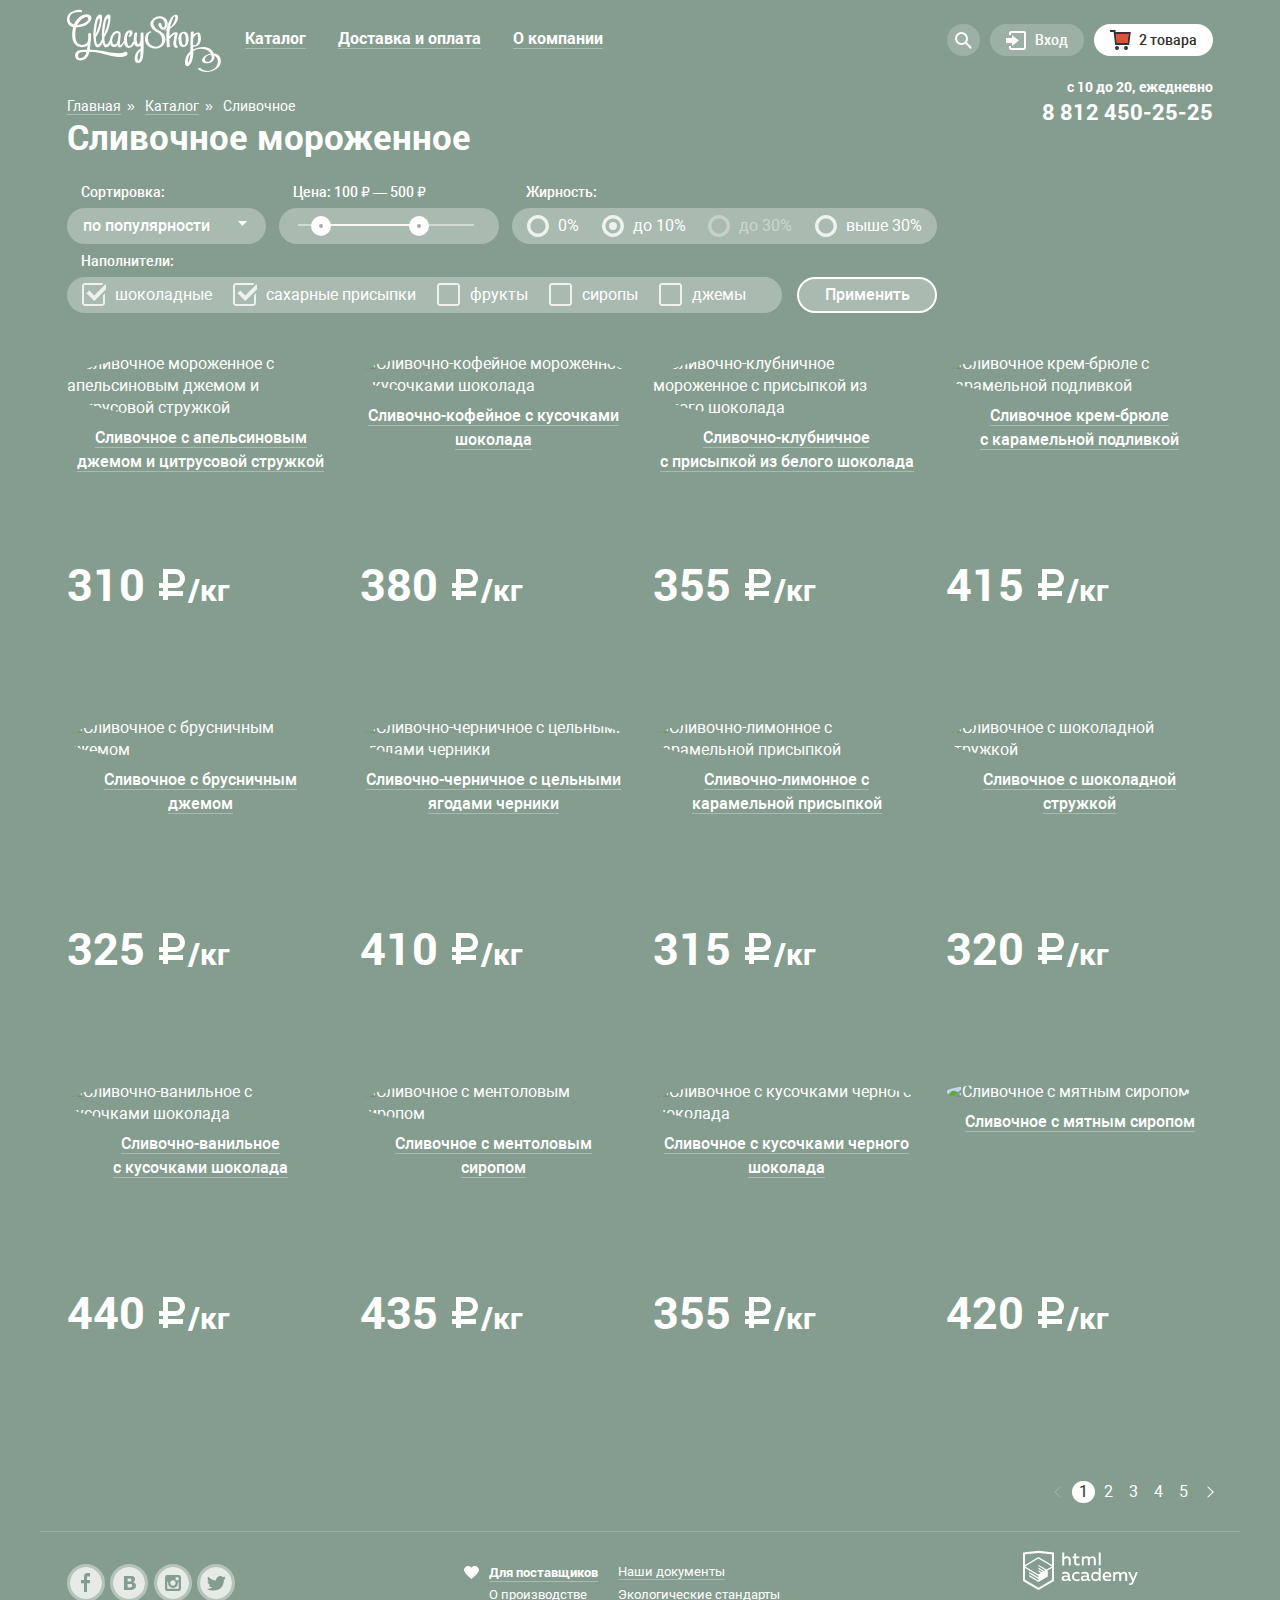
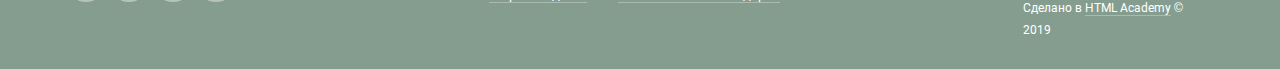
==== catalog.html @ ee15576e "add forms and styles" ====
<!DOCTYPE html>
<html lang="ru">
  <head>
    <meta charset="utf-8">
    <meta name="viewport" content="width=device-width, initial-scale=1">
    <link rel="stylesheet" href="css/normalize.css">
    <link rel="stylesheet" href="css/style.css">
    <title>HTML Academy: Глейси</title>
  </head>
  <body>
    <div class="page-wrapper">
      <header class="header">
        <div class="header-wrapper">
          <a href="index.html" class="logo">
            <img src="img/logo.svg" width="154" height="64" alt="Логотип">
          </a>
          <nav class="nav">
            <ul class="nav__list">
              <li class="nav__item catalog-nav">
                <a href="#" class="nav__link">Каталог</a>
                <ul class="catalog-nav__list catalog-nav__list--display">
                  <li class="catalog-nav__item"><a href="#" class="catalog-nav__link"><b>Новинки</b></a></li>
                  <li class="catalog-nav__item"><a href="./catalog.html" class="catalog-nav__link">Сливочное</a></li>
                  <li class="catalog-nav__item"><a href="#" class="catalog-nav__link">Щербеты</a></li>
                  <li class="catalog-nav__item"><a href="#" class="catalog-nav__link">Фруктовый лед</a></li>
                  <li class="catalog-nav__item"><a href="#" class="catalog-nav__link">Мелорин</a></li>
                </ul>
              </li>
              <li class="nav__item">
                <a href="#" class="nav__link">Доставка и оплата</a>
              </li>
              <li class="nav__item">
                <a href="#" class="nav__link">О компании</a>
              </li>
            </ul>
          </nav>
          <div class="user-nav">
            <ul class="user-nav__list">
              <li class="user-nav__item user-nav__item--search">
                <section class="popup popup--search">
                  <h2 class="visually-hidden">Найти на сайте</h2>
                  <form class="search" action="https://echo.htmlacademy.ru" method="POST">
                    <label class="search__label visually-hidden" for="search-field">Введите запрос в строку поиска</label>
                    <input class="input input--search" type="text" id="search-field" placeholder="Крем-брюле" name="search-field" required>
                  </form>
                </section>
                <button class="nav-btns nav-btns--search">
                  <svg width="17" height="17" viewBox="0 0 17 17"><path fill="#fff" d="M16.958 15.527L11.75 10.32A6.455 6.455 0 0 0 13 6.5 6.5 6.5 0 1 0 6.5 13a6.465 6.465 0 0 0 3.839-1.263l5.205 5.204 1.414-1.414zM6.5 11C4.019 11 2 8.981 2 6.5S4.019 2 6.5 2 11 4.019 11 6.5 8.981 11 6.5 11z"></path></svg>
                </button>
              </li>
              <li class="user-nav__item user-nav__item--login">
                <section class="popup popup--login">
                  <h2 class="visually-hidden">Форма входа</h2>
                  <form class="login" action="https://echo.htmlacademy.ru" method="POST">
                    <label class="login__label visually-hidden" for="login-email"></label>
                    <input class="input input--login" type="email" id="login-email" placeholder="email@example.com" name="email">
                    <label class="login__label visually-hidden" for="login-pass"></label>
                    <input class="input input--login" type="password" id="login-pass" placeholder="*******" name="password">
                    <div class="login-btn__wrapper">
                      <button class="button button-small" type="submit">Войти</button>
                      <ul class="login-btn__list">
                        <li class="login-btn__item"><a href="#" class="login-btn__link">Забыли пароль?</a></li>
                        <li class="login-btn__item"><a href="#" class="login-btn__link">Новая регистрация</a></li>
                      </ul>
                    </div>
                  </form>
                </section>
                <button class="nav-btns">
                  <svg width="21" height="19" viewBox="0 0 21 19"><g fill="#fff"><path d="M6 14.875L12.917 9.5 6 4.125v2.917H-.042v4.917H6z"></path><path d="M18 0H5C3.9 0 3 .9 3 2v2h2V2h13v15H5v-2H3v2c0 1.1.9 2 2 2h13c1.1 0 2-.9 2-2V2c0-1.1-.9-2-2-2z"></path></g></svg>
                  <span class="nav-btns__text">Вход</span>
                </button>
              </li>
              <li class="user-nav__item user-nav__item--cart">
                <section class="popup popup--cart">
                  <h2 class="visually-hidden">Добавлено в корзину</h2>
                  <div class="cart__item">
                    <!-- first item in cart -->
                    <a href="#" class="cart__link-remove">
                      <svg width="11" height="11" viewBox="0 0 11 11"><path fill="#231F20" d="M10.979.728l-.708-.707L5.5 4.792.729.021.021.728 4.793 5.5.021 10.271l.707.708L5.5 6.207l4.771 4.772.708-.708L6.207 5.5z"/></svg>
                    </a>
                    <img class="cart__img" src="img/creamy-orange-little.jpg" width="33" height="33" alt="Пломбир с апельсиновым джемом">
                    <p class="cart__name">Пломбир с апельсиновым джемом</p>
                    <p class="cart__weight">1,5 кг х <span class="cart__weight--accent">200 руб.</span></p>
                    <p class="cart__cost">300 руб.</p>
                    <!-- second item in cart -->
                    <a href="#" class="cart__link-remove">
                      <svg width="11" height="11" viewBox="0 0 11 11"><path fill="#231F20" d="M10.979.728l-.708-.707L5.5 4.792.729.021.021.728 4.793 5.5.021 10.271l.707.708L5.5 6.207l4.771 4.772.708-.708L6.207 5.5z"/></svg>
                    </a>
                    <img class="cart__img" src="img/creamy-straw-little.jpg" width="33" height="33" alt="Клубничный пломбир с присыпкой из белого шоколада">
                    <p class="cart__name">Клубничный пломбир с&nbsp;присыпкой из&nbsp;белого шоколада</p>
                    <p class="cart__weight">1,5 кг х <span class="cart__weight--accent">300 руб.</span></p>
                    <p class="cart__cost">450 руб.</p>
                  </div>
                  <div class="cart__total">
                    <p class="cart__amount">Итого 750 руб.</p>
                    <a href="#" class="button button-small">Оформить заказ</a>
                  </div>
                  <!-- <table class="cart__table">
                    <tbody>
                      <tr class="cart__item">
                        <td class="cart__cell">

                        </td>
                        <td class="cart__cell">
                          <img src="img/creamy-orange-little.jpg" width="33" height="33" alt="Пломбир с апельсиновым джемом">
                        </td>
                        <td class="cart__cell"></td>
                        <td class="cart__cell">1,5 кг х <span>200 руб.</span></td>
                        <td class="cart__cell">300 руб.</td>
                      </tr>
                      <tr class="cart__item">
                        <td class="cart__cell">
                          <a href="#" class="cart__link">
                            <svg width="11" height="11" fill="323232"></svg><path d="M11 .71L10.29 0 5.5 4.79.71 0 0 .71 4.79 5.5 0 10.29l.71.71L5.5 6.21 10.29 11l.71-.71L6.21 5.5 11 .71z" fill="#323232"/></svg>
                          </a>
                        </td>
                        <td class="cart__cell">
                          <img src="img/creamy-straw-little.jpg" width="33" height="33" alt="Клубничный пломбир с присыпкой из белого шоколада">
                        </td>
                        <td class="cart__cell">Клубничный пломбир с присыпкой из белого шоколада</td>
                        <td class="cart__cell">1,5 кг х <span>300 руб.</span></td>
                        <td class="cart__cell">450 руб.</td>
                      </tr>
                    </tbody>
                  </table> -->
                </section>
                <button class="nav-btns nav-btns--cart">
                  <svg width="21" height="20" viewBox="0 0 21 20"><path fill="#E84D37" d="M5.888 4.031L6.922 13h10.45l1.176-8.969z"/><circle fill="#343434" cx="6.984" cy="18" r="2"/><circle fill="#343434" cx="15.984" cy="18" r="2"/><path fill="#343434" d="M5.657 2.031L5.422 0H0v2h3.64l1.5 13h13.988l1.699-12.969H5.657zM17.372 13H6.922L5.888 4.031h12.66L17.372 13z"/></svg>
                  <span class="nav-btns__text">2 товара</span>
                </button>
              </li>
            </ul>
          </div><!-- end .header-btns -->
        </div><!-- end .header-wrapper -->
        <div class="breadcrumbs-contacts">
          <ul class="breadcrumbs">
            <li class="breadcrumbs__item"><a href="./index.html" class="breadcrumbs__link">Главная</a></li>
            <li class="breadcrumbs__item"><a href="#" class="breadcrumbs__link">Каталог</a></li>
            <li class="breadcrumbs__item">Сливочное</li>
          </ul>
          <div class="header-contacts">
            <p class="header-contacts__text">с 10 до 20, ежедневно</p>
            <a class="header-contacts__tel" href="tel:+78124502525">8 812 450-25-25</a>
          </div><!-- end .header-contacts -->
        </div>
      </header>
      <main class="main">
        <h1 class="catalog-title">Cливочное мороженное</h1>
        <form class="filter" action="https://echo.htmlacademy.ru" method="POST">
          <fieldset class="filter__fieldset">
            <legend class="filter__title">Сортировка:</legend>
            <div class="sort-select-wrapper">
              <select class="sort-select" name="sort-select">
                <option class="sort-select__item" value="popularity">по популярности</option>
                <option class="sort-select__item" value="chip-first">сначала недорогие</option>
                <option class="sort-select__item" value="expensive-first">сначала дорогие</option>
                <option class="sort-select__item" value="fat-content">по жирности</option>
              </select>
            </div><!--end .sort-select-wrapper-->
          </fieldset><!--end .sort-->
          <fieldset class="filter__fieldset">
            <legend class="filter__title">Цена: 100 &#8381; &mdash; 500 &#8381;</legend>
            <div class="range">
              <div class="range__scale">
                <div class="range__bar"></div>
              </div>
              <button class="range__toggle range__toggle--min" aria-label="Минимальная стоимость"></button>
              <button class="range__toggle range__toggle--max" aria-label="Максимальная стоимость"></button>
            </div><!--end .range-->
          </fieldset><!--end .filter__fieldset-->
          <fieldset class="filter__fieldset">
            <legend class="filter__title">Жирность:</legend>
            <div class="filter-wrapper">
              <label class="fat-content__label" for="fat-content-0">
                <input class="fat-content__input visually-hidden" type="radio" id="fat-content-0" value="0%" name="fat-content">
                <span class="fat-content__icon"></span>
                0%
              </label>
              <label class="fat-content__label" for="fat-content-10">
                <input class="fat-content__input visually-hidden" type="radio" id="fat-content-10" value="less-10%" name="fat-content" checked>
                <span class="fat-content__icon"></span>
                до 10%
              </label>
              <label class="fat-content__label fat-content__label--disabled" for="fat-content-30">
                <input class="fat-content__input visually-hidden" type="radio" id="fat-content-30" value="less-30%" name="fat-content" disabled>
                <span class="fat-content__icon"></span>
                до 30%
              </label>
              <label class="fat-content__label" for="fat-content-up-30">
                <input class="fat-content__input visually-hidden" type="radio" id="fat-content-up-30" value="more-30%" name="fat-content">
                <span class="fat-content__icon"></span>
                выше 30%
              </label>
            </div>
          </fieldset><!--end .fat-content-->
          <fieldset class="filter__fieldset">
            <legend class="filter__title">Наполнители:</legend>
            <div class="filter-wrapper">
              <label class="filler__label" for="filler-chocolate">
                <input class="filler__checkbox visually-hidden" type="checkbox" id="filler-chocolate" value="chocolate" name="filler-chocolate" checked>
                <span class="filler__icon"></span>
                шоколадные
              </label>
              <label class="filler__label" for="filler-sugar">
                <input class="filler__checkbox visually-hidden" type="checkbox" id="filler-sugar" value="sugar" name="filler-sugar" checked>
                <span class="filler__icon"></span>
                сахарные присыпки
              </label>
              <label class="filler__label" for="filler-fruit">
                <input class="filler__checkbox visually-hidden" type="checkbox" id="filler-fruit" value="fruit" name="filler-fruit">
                <span class="filler__icon"></span>
                фрукты
              </label>
              <label class="filler__label" for="filler-syrup">
                <input class="filler__checkbox visually-hidden" type="checkbox" id="filler-syrup" value="syrup" name="filler-syrup">
                <span class="filler__icon"></span>
                сиропы
              </label>
              <label class="filler__label" for="filler-jam">
                <input class="filler__checkbox visually-hidden" type="checkbox" id="filler-jam" value="jam" name="filler-jam">
                <span class="filler__icon"></span>
                джемы
              </label>
            </div>
          </fieldset><!--end .filler-->
          <button class="filter-btn" type="submit">Применить</button>
        </form>
        <div class="content">
          <article class="goods">
            <img class="goods__img" src="./img/creamy-orange.jpg" width="267" height="267" alt="Сливочное мороженное с апельсиновым джемом и цитрусовой стружкой">
            <p class="goods__cost">310<span class="goods__weight">/кг</span>
            </p>
            <h3 class="goods__title"><a href="#" class="goods__link">Сливочное с апельсиновым джемом и цитрусовой стружкой</a></h3>
            <a href="#" class="button goods__btn">Быстрый просмотр</a>
          </article>
          <article class="goods">
            <img class="goods__img" src="./img/creamy-coffee.jpg" width="267" height="267" alt="Сливочно-кофейное мороженное с кусочками шоколада">
            <p class="goods__cost">380<span class="goods__weight">/кг</span>
            </p>
            <h3 class="goods__title"><a href="#" class="goods__link">Сливочно-кофейное с кусочками шоколада</a></h3>
            <a href="#" class="button goods__btn">Быстрый просмотр</a>
          </article>
          <article class="goods">
            <img class="goods__img" src="./img/creamy-straw.jpg" width="267" height="267" alt="Сливочно-клубничное мороженное с присыпкой из белого шоколада">
            <p class="goods__cost">355<span class="goods__weight">/кг</span>
            </p>
            <h3 class="goods__title"><a href="#" class="goods__link">Сливочно-клубничное с&nbsp;присыпкой из&nbsp;белого шоколада</a></h3>
            <a href="#" class="button goods__btn">Быстрый просмотр</a>
          </article>
          <article class="goods">
            <img class="goods__img" src="./img/creamy-creme-brulee.jpg" width="267" height="267" alt="Сливочное крем-брюле с карамельной подливкой">
            <p class="goods__cost">415<span class="goods__weight">/кг</span>
            </p>
            <h3 class="goods__title"><a href="#" class="goods__link">Сливочное крем-брюле с&nbsp;карамельной подливкой</a></h3>
            <a href="#" class="button goods__btn">Быстрый просмотр</a>
          </article>
          <article class="goods">
            <img class="goods__img" src="./img/creamy-lingon.jpg" width="267" height="267" alt="Сливочное с брусничным джемом">
            <p class="goods__cost">325<span class="goods__weight">/кг</span>
            </p>
            <h3 class="goods__title"><a href="#" class="goods__link">Сливочное с брусничным джемом</a></h3>
            <a href="#" class="button goods__btn">Быстрый просмотр</a>
          </article>
          <article class="goods">
            <img class="goods__img" src="./img/creamy-blue.jpg" width="267" height="267" alt="Сливочно-черничное с цельными ягодами черники">
            <p class="goods__cost">410<span class="goods__weight">/кг</span>
            </p>
            <h3 class="goods__title"><a href="#" class="goods__link">Сливочно-черничное с цельными ягодами черники</a></h3>
            <a href="#" class="button goods__btn">Быстрый просмотр</a>
          </article>
          <article class="goods">
            <img class="goods__img" src="./img/creamy-lemon.jpg" width="267" height="267" alt="Сливочно-лимонное с карамельной присыпкой">
            <p class="goods__cost">315<span class="goods__weight">/кг</span>
            </p>
            <h3 class="goods__title"><a href="#" class="goods__link">Сливочно-лимонное с карамельной присыпкой</a></h3>
            <a href="#" class="button goods__btn">Быстрый просмотр</a>
          </article>
          <article class="goods">
            <img class="goods__img" src="./img/creamy-chocolate.jpg" width="267" height="267" alt="Сливочное с шоколадной стружкой">
            <p class="goods__cost">320<span class="goods__weight">/кг</span>
            </p>
            <h3 class="goods__title"><a href="#" class="goods__link">Сливочное с шоколадной стружкой</a></h3>
            <a href="#" class="button goods__btn">Быстрый просмотр</a>
          </article>
          <article class="goods">
            <img class="goods__img" src="./img/creamy-vanilla.jpg" width="267" height="267" alt="Сливочно-ванильное с кусочками шоколада">
            <p class="goods__cost">440<span class="goods__weight">/кг</span>
            </p>
            <h3 class="goods__title"><a href="#" class="goods__link">Сливочно-ванильное<br>с кусочками шоколада</a></h3>
            <a href="#" class="button goods__btn">Быстрый просмотр</a>
          </article>
          <article class="goods">
            <img class="goods__img" src="./img/creamy-menthol.jpg" width="267" height="267" alt="Сливочное с ментоловым сиропом">
            <p class="goods__cost">435<span class="goods__weight">/кг</span>
            </p>
            <h3 class="goods__title"><a href="#" class="goods__link">Сливочное с ментоловым сиропом</a></h3>
            <a href="#" class="button goods__btn">Быстрый просмотр</a>
          </article>
          <article class="goods">
            <img class="goods__img" src="./img/creamy-black-chocolate.jpg" width="267" height="267" alt="Сливочное с кусочками черного шоколада">
            <p class="goods__cost">355<span class="goods__weight">/кг</span>
            </p>
            <h3 class="goods__title"><a href="#" class="goods__link">Сливочное с кусочками черного шоколада</a></h3>
            <a href="#" class="button goods__btn">Быстрый просмотр</a>
          </article>
          <article class="goods">
            <img class="goods__img" src="./img/creamy-mint.jpg" width="267" height="267" alt="Сливочное с мятным сиропом">
            <p class="goods__cost">420<span class="goods__weight">/кг</span>
            </p>
            <h3 class="goods__title"><a href="#" class="goods__link">Сливочное с мятным сиропом</a></h3>
            <a href="#" class="button goods__btn">Быстрый просмотр</a>
          </article>
        </div><!-- end .main-content -->
        <div class="pagination">
          <ul class="pagination__list">
            <li class="pagination__item">
              <a href="#" class="pagination__link pagination__link--prev"></a>
            </li>
            <li class="pagination__item">
              <a href="#" class="pagination__link pagination__link--current">1</a>
            </li>
            <li class="pagination__item">
              <a href="#" class="pagination__link">2</a>
            </li>
            <li class="pagination__item">
              <a href="#" class="pagination__link">3</a>
            </li>
            <li class="pagination__item">
              <a href="#" class="pagination__link">4</a>
            </li>
            <li class="pagination__item">
              <a href="#" class="pagination__link">5</a>
            </li>
            <li class="pagination__item">
              <a href="#" class="pagination__link pagination__link--next"></a>
            </li>
          </ul>
        </div>
      </main>
      <footer class="footer footer--catalog">
        <div class="social">
          <h3 class="visually-hidden">Мы в социальных сетях</h3>
          <ul class="social__list">
            <li class="social__item">
              <a href="#" class="social__btn">
                <span class="visually-hidden">Facebook</span>
                <svg width="32" height="32" viewBox="0 0 32 32"><path fill="#FFF" d="M16 0C7.164 0 0 7.163 0 16s7.164 16 16 16c8.837 0 16-7.164 16-16S24.837 0 16 0zm4.062 9.455h-3.021v3.444h3.021v3.445h-3.021v8.61H14.02v-8.61H11v-3.445h3.021V9.455c0-1.902 1.353-3.445 3.021-3.445h3.021v3.445z"></path></svg>
              </a>
            </li>
            <li class="social__item">
              <a href="#" class="social__btn">
                <span class="visually-hidden">VK</span>
                <svg width="32" height="32" viewBox="0 0 32 32"><g fill="#FFF"><path d="M16.637 14.495c.402-.019.719-.082.951-.188.326-.145.54-.33.641-.559.101-.229.15-.496.15-.797 0-.232-.058-.465-.174-.697-.116-.232-.322-.405-.617-.517-.264-.1-.592-.155-.984-.165a76.242 76.242 0 0 0-1.652-.014h-.339v2.965h.565c.571 0 1.057-.009 1.459-.028zM18.118 17.084c-.282-.081-.672-.125-1.166-.132a127.97 127.97 0 0 0-1.55-.009h-.79v3.493h.264c1.014 0 1.74-.003 2.18-.009a3.2 3.2 0 0 0 1.212-.245c.377-.157.633-.364.774-.625s.214-.562.214-.9c0-.446-.088-.788-.261-1.03-.17-.241-.464-.423-.877-.543z"></path><path d="M16 0C7.164 0 0 7.164 0 16c0 8.837 7.164 16 16 16 8.837 0 16-7.163 16-16 0-8.836-7.163-16-16-16zm6.602 20.531a3.73 3.73 0 0 1-1.124 1.327c-.552.415-1.161.71-1.823.886s-1.501.264-2.519.264h-6.121V8.987h5.443c1.13 0 1.957.038 2.48.113a5.126 5.126 0 0 1 1.561.5c.533.27.929.632 1.189 1.087.26.455.392.975.392 1.558 0 .678-.179 1.278-.536 1.795-.358.518-.863.92-1.517 1.208v.075c.917.182 1.642.559 2.179 1.13.537.571.807 1.325.807 2.261 0 .678-.138 1.283-.411 1.817z"></path></g></svg>
              </a>
            </li>
            <li class="social__item">
              <a href="#" class="social__btn">
                <span class="visually-hidden">Instagram</span>
                <svg width="32" height="32" viewBox="0 0 32 32"><g fill="#FFF"><path d="M20.916 16a4.938 4.938 0 1 1-9.877 0c0-.394.051-.773.138-1.14h-.897v6.838h11.396V14.86h-.897c.086.367.137.746.137 1.14z"></path><path d="M15.978 18.659c1.466 0 2.659-1.193 2.659-2.659s-1.193-2.659-2.659-2.659c-1.466 0-2.659 1.193-2.659 2.659s1.192 2.659 2.659 2.659zM18.637 10.302h3.039v3.039h-3.039z"></path><path d="M16 0C7.164 0 0 7.164 0 16c0 8.837 7.164 16 16 16 8.837 0 16-7.163 16-16 0-8.836-7.163-16-16-16zm7.955 21.698a2.285 2.285 0 0 1-2.279 2.279H10.279A2.285 2.285 0 0 1 8 21.698V10.302a2.286 2.286 0 0 1 2.279-2.279h11.396a2.286 2.286 0 0 1 2.279 2.279v11.396z"></path></g></svg>
              </a>
            </li>
            <li class="social__item">
              <a href="#" class="social__btn">
                <span class="visually-hidden">Twitter</span>
                <svg width="32" height="32" viewBox="0 0 32 32"><path fill="#FFF" d="M16 0C7.164 0 0 7.164 0 16c0 8.837 7.164 16 16 16 8.837 0 16-7.163 16-16 0-8.836-7.163-16-16-16zm7.944 12.809c-.251 6.516-3.463 10.832-10.992 10.702h-.486c-.447 0-4.543-.443-5.344-1.823 2.479.19 4.247-.406 5.12-1.136-1.048-.289-2.923-.461-3.251-2.848.384.104.618.221 1.299.113-1.307-.824-2.758-1.519-2.679-3.643.311.317 1.164.518 1.46.457-.768-.233-2.149-3.244-.974-4.781 1.984 1.79 4.075 3.482 7.804 3.643.227-2.214 1.24-3.699 3.168-4.325 1.84-.479 3.255.26 3.901 1.138.737-.224 1.453-.466 2.193-.685-.004.833-.569 1.463-.935 1.709.747.165 1.423-.475 1.423-.475-.184.963-1.094 1.725-1.707 1.954z"></path></svg>
              </a>
            </li>
          </ul><!-- end .social__list -->
        </div><!-- end .social -->
        <div class="footer-info">
          <ul class="footer-info__list">
            <li class="footer-info__item footer-info__heart">
              <svg width="15" height="13" viewBox="0 0 15 13"><path fill="#FFF" d="M10.799 0c-1.35 0-2.551.65-3.3 1.661A4.097 4.097 0 0 0 4.199 0C1.875 0 0 1.806 0 4.044 0 7.223 7.499 13 7.499 13s7.499-5.777 7.499-8.956C14.998 1.806 13.123 0 10.799 0z"></path></svg>
              <a href="#" class="footer-info__link">Для поставщиков</a>
            </li>
            <li class="footer-info__item">
              <a href="#" class="footer-info__link">Наши документы</a>
            </li>
            <li class="footer-info__item">
              <a href="#" class="footer-info__link">О производстве</a>
            </li>
            <li class="footer-info__item">
              <a href="#" class="footer-info__link">Экологические стандарты</a>
            </li>
          </ul>
        </div><!-- end .footer-info -->
        <div class="footer__copyright">
          <a class="footer__btn" href="https://htmlacademy.ru/intensive/htmlcss" target="_blank" aria-label="Онлайн‑курс HTML и CSS. Профессиональная вёрстка сайтов">
            <svg width="115" height="41" data-name="Layer 1" viewBox="0 0 108.08 36.85"><path d="M44.61 26.86a2 2 0 00.55-.1v1.33a3.25 3.25 0 01-1.18.21 1.67 1.67 0 01-1.67-1 4.84 4.84 0 01-3.14 1.08c-1.51 0-2.91-.83-2.91-2.55 0-2.13 2-2.79 3.71-2.79a11.08 11.08 0 012.17.25v-.3c0-1-.76-1.77-2.19-1.77a7.42 7.42 0 00-3 .64v-1.7a10.21 10.21 0 013.19-.55c2.36 0 3.81 1.12 3.81 3.65v3a.54.54 0 00.49.59h.17zm-6.44-1.13a1.35 1.35 0 001.46 1.25h.11a3.39 3.39 0 002.41-1v-1.42a9.72 9.72 0 00-1.81-.21c-1 0-2.16.33-2.16 1.38zm12.36-6.11a5 5 0 012.57.64v1.72a4.08 4.08 0 00-2.3-.7 2.75 2.75 0 100 5.49 5 5 0 002.43-.64v1.71a6.27 6.27 0 01-2.76.57A4.21 4.21 0 0146 24.49v-.41a4.32 4.32 0 014.18-4.46h.38zm12.17 7.24a2 2 0 00.55-.1v1.33a3.25 3.25 0 01-1.18.21 1.67 1.67 0 01-1.67-1 4.84 4.84 0 01-3.14 1.08c-1.51 0-2.91-.83-2.91-2.55 0-2.13 2-2.79 3.71-2.79a11.08 11.08 0 012.17.25v-.3c0-1-.76-1.77-2.19-1.77a7.42 7.42 0 00-3 .64v-1.7a10.21 10.21 0 013.19-.55c2.36 0 3.81 1.12 3.81 3.65v3a.54.54 0 00.49.59h.17zm-6.44-1.13a1.35 1.35 0 001.47 1.25h.11a3.39 3.39 0 002.41-1v-1.42a9.72 9.72 0 00-1.81-.21c-1.06 0-2.16.33-2.16 1.38zM73 15.98v12.2h-1.65v-1.32a3.88 3.88 0 01-3.19 1.54 4.4 4.4 0 010-8.78 3.81 3.81 0 013 1.3v-4.94H73zm-4.53 5.22a2.76 2.76 0 100 5.52 2.86 2.86 0 002.68-1.74v-2a2.91 2.91 0 00-2.66-1.73zM79 19.62c3.31 0 4.46 2.68 3.92 5.09H76.7c.21 1.5 1.67 2.11 3.19 2.11a6.11 6.11 0 002.64-.59v1.6a7.14 7.14 0 01-3 .57c-2.53 0-4.75-1.42-4.75-4.42a4.18 4.18 0 014-4.39H79zm.09 1.54a2.28 2.28 0 00-2.44 2.1v.06h4.65a2 2 0 00-2.17-2.16zm5.73 7v-8.31h1.65v1a3.81 3.81 0 012.78-1.27 2.86 2.86 0 012.64 1.4 4.12 4.12 0 012.91-1.33 3.06 3.06 0 013.2 3.33v5.2h-1.9v-5.15a1.59 1.59 0 00-1.42-1.75h-.26a2.8 2.8 0 00-2.07 1.12v5.78h-1.9v-5.15A1.59 1.59 0 0089 21.29h-.2a3 3 0 00-2.21 1.29v5.63h-1.73zm21.31-8.33h1.9l-3.91 9.46c-.9 2.17-2.09 2.86-3.35 2.86a4.76 4.76 0 01-1.1-.14v-1.57a2.86 2.86 0 00.85.12c.9 0 1.58-.64 2.07-1.9l.17-.42-4-8.4h2l2.86 6.29zM38.73 1.44V6.2a3.81 3.81 0 012.7-1.14 3.25 3.25 0 013.44 3.4v5.15H43V8.7a1.81 1.81 0 00-1.61-2h-.3a2.93 2.93 0 00-2.32 1.39v5.52h-1.9V1.44h1.9zm11.21.85v3h3v1.6h-3v3.81c0 1.1.5 1.46 1.58 1.46a4.49 4.49 0 001.69-.33v1.6a6.8 6.8 0 01-2.21.35 2.55 2.55 0 01-2.86-2.74V6.87h-1.56V5.24h1.5V2.72zm5.4 11.31V5.26H57v1a3.81 3.81 0 012.77-1.28 2.86 2.86 0 012.6 1.33 4.12 4.12 0 012.91-1.33 3.06 3.06 0 013.16 3.4v5.21h-1.9V8.44a1.59 1.59 0 00-1.42-1.75h-.23a2.8 2.8 0 00-2.07 1.12v5.78h-1.9V8.44a1.59 1.59 0 00-1.42-1.75h-.23a3 3 0 00-2.21 1.29v5.63h-1.72zM71.17 1.43H73v12.15h-1.83V1.43zM14.71-.02h-.16L0 1.52v26.67l14.55 8.66 14.55-8.66V1.52zm12.5 27.1l-12.66 7.54L1.9 27.1V16.16l12.59 7.5v1.32l-8.63-5.1v1.31l8.68 5.21v1.39l-8.67-5.16v1.35l8.68 5.21 8.75-5.24v-5.66l3.9-2.31V27.1zm0-12.53l-3.48 2-1.6 1-7.62-4.57v1.31L21 18.21l-.14.09-1 .54-5.37-3.2v1.34l4.24 2.52-1 .67-3.2-1.9v1.31l2.1 1.24-2.13 1.26L2 14.63l12.51-7.54zm0-1.32L14.49 5.74 1.91 13.23v-10L14.56 1.9l12.65 1.33v10z" fill="#ffffff"/></svg>
          </a>
          <p class="footer__text">Сделано в <a href="#" class="footer__link">HTML Academy</a> © 2019</p>
        </div><!-- end .footer__copyright -->
      </footer>
    </div><!-- end .page-wrapper -->
  </body>
</html>
---- css/style.css ----
@font-face {
  font-family: "Roboto";
  src: url("../fonts/roboto.woff2") format("woff2"),
  url("../fonts/roboto.woff") format("woff");
  font-weight: 400;
  font-style: normal;
}

@font-face {
  font-family: "Roboto";
  src: url("../fonts/robotomedium.woff2") format("woff2"),
  url("../fonts/robotomedium.woff") format("woff");
  font-weight: 500;
  font-style: normal;
}

@font-face {
  font-family: "Roboto";
  src: url("../fonts/robotobold.woff2") format("woff2"),
  url("../fonts/robotobold.woff") format("woff");
  font-weight: 700;
  font-style: normal;
}

:root {
  --basic-black:#000000; /* black text color */
  --basic-white:#ffffff; /* white text and bg color */
  --basic-olive: #849d8f; /* background color-1*/
  --basic-dark-grayish-blue: #8996a6; /* background color-2*/
  --basic-dark-grayish-orange: #9d8b84; /* background color-3*/
  --basic-light-olive: #a1b5a9; /*text-decoration on nav items*/
  --basic-transparent: rgba(255, 255, 255, 0.2); /*nav buttons*/
  --basic-light-tomato: #F26843; /*button center*/
  --basic-tomato: #E74A35; /*button edge*/
  --basic-light-hover-tomato: #f38166; /*button hovered edge*/
  --basic-light-hover-grey: rgba(255, 255, 255, 0.2); /*button hovered*/
  --basic-black-active: rgba(0, 0, 0, 0.07); /*button active*/
  --basic-red: #ac1000; /*button-shadow hovered edge*/
  --basic-tomato-shadow: rgba(172, 16, 0, 0.64); /*shadow of button*/
  --basic-tomato-shadow-active: rgba(172, 16, 0, 1); /*shadow on active button*/
  --basic-tomato-text-shadow: rgba(160, 32, 11, 0.76); /*shadow of button*/
  --basic-raspberry: #c1134e; /*background color of raspberry gift*/
  --basic-chocolate: #4f2e0f; /*background color of chocolate gift*/
  --basic-waffle: #f2e6ce; /*background color of waffle*/
  --basic-light-black: #323232; /*text color of waffle/aside*/
  --basic-post: #92cdff; /*background color of subscription*/
  --basic-grey: #f8f7f4; /*background color of subscription__wrapper*/
  --basic-post-text: #5a5a5a; /*text color of post*/
  --basic-dirty-grey: rgba(178, 178, 178, 0.52); /*border color of subscription__input*/
  --basic-light-grey: #999999; /*placeholder color of subscription__input*/
  --basic-light-white: #fefefe; /*background color of contacts*/
  --basic-trans-black: rgba(255, 255, 255, 0.5); /*border of social icons*/
  --basic-light-trans-black: rgba(255, 255, 255, 0.3); /*color of links bottom border*/
  --basic-dark-grey: rgba(248, 247, 244, 0.2); /*bg of hovered goods*/
  --basic-dark-black: rgba(0, 0, 0, 0.4); /*box shadow for hovered goods*/
  --basic-trans-grey: rgba(50, 50, 50, 0.2); /*border-bottom on catalog menu*/
  --basic-coral: #fbded7; /*hover on catalog menu*/
  --basic-grey-bottom: #d1d0ce; /*pseudo on first item in catalog menu*/
  --basic-olive-scale: #d0d9d3; /*range scale color*/
  --basic-olive-bar: #f8f7f4; /*bar scale color*/
  --basic-red: #e84d37; /*cart color*/
  --basic-grey-card: #cacac7; /*cart bottom*/


}
/* * * global * * */
html {
  height: 100%;
}

body {
  margin: 0px;
  padding: 0px;
  height: 100%;
  font-family: "Roboto", Arial, "Helvetica CY", "Nimbus Sans L", sans-serif;
  font-size: 16px;
  line-height: 22px;
  font-weight: 400;
  background-color: var(--basic-olive);
  color: var(--basic-white);
}

.page-wrapper {
  width: 1200px;
  margin: 0 auto;
}

.theme-1 {
  background-color: var(--basic-olive);
  background-image: url("../img/special-offer-1.png");
  background-repeat: no-repeat;
  background-position: top center;
}

.theme-2 {
  background-color: var(--basic-dark-grayish-blue);
  background-image: url("../img/special-offer-2.png");
  background-repeat: no-repeat;
  background-position: top center;
}

.theme-3 {
  background-color: var(--basic-dark-grayish-orange);
  background-image: url("../img/special-offer-3.png");
  background-repeat: no-repeat;
  background-position: top center;
}

.visually-hidden {
  position: absolute;
  width: 1px;
  height: 1px;
  margin: -1px;
  border: none;
  padding: 0;
  clip: rect(0 0 0 0);
  overflow: hidden;
}

.button {
  padding: 11px 22px;
  background: linear-gradient(180deg, var(--basic-light-tomato) 0%, var(--basic-tomato) 100%);
  box-shadow: 0px 2px 2px var(--basic-tomato-shadow);
  border-radius: 70px;
  color: var(--basic-white);
  text-decoration: none;
  text-shadow: 0px 2px 5px var(--basic-tomato-text-shadow);
  font-size: 18px;
  line-height: 24px;
  font-weight: bold;
  text-align: center;
  border: 0;
  cursor: pointer;
}

.button:hover {
  background: linear-gradient(0deg, var(--basic-light-hover-grey), var(--basic-light-hover-grey)), linear-gradient(180deg, var(--basic-light-tomato) 0%, var(--basic-tomato) 100%);
  box-shadow: 0px 1px 2px 0px var(--basic-red);
}

.button:active {
  background: linear-gradient(0deg, var(--basic-black-active), var(--basic-black-active)), linear-gradient(180deg, var(--basic-light-tomato) 0%, var(--basic-tomato) 100%);
  box-shadow: inset 0 2px 2px var(--basic-tomato-shadow-active);
}

.input {
  padding-left: 14px;
  min-height: 44px;
  border: 1px solid var(--basic-dirty-grey);
  border-radius: 6px;
  background-color: var(--basic-white);
}

.popup {
  display: none;
  position: absolute;
  box-sizing: border-box;
  top: 38px;
  right: 0px;
  background-color: var(--basic-grey);
  padding: 20px;
  border-radius: 4px;
  z-index: 10;
  box-shadow: 0px 20px 20px 0 var(--basic-dark-black);
}

.popup__title {
  color: var(--basic-light-black);
  margin: 0;
}
/* * * index * * */
/* * * header * * */
.header {
  padding-top: 9px;
  margin: 0 27px;
  display: flex;
  flex-direction: column;
}

.header-wrapper {
  display: flex;
}

.nav__list {
  max-width: 380px;
  display: flex;
  justify-content: space-between;
  padding: 0;
  padding-left: 24px;
  margin: 0;
  list-style: none;
}

.nav__item {
  margin-top: 20px;
  line-height: 18px;
  padding-right: 32px;
  padding-bottom: 15px;
}

.nav__item:last-child {
  padding-right: 0;
}

.nav__link {
  font-weight: 700;
  color: var(--basic-white);
  text-decoration: none;
  border-bottom: 1px solid var(--basic-light-trans-black);
}

.nav__link:hover {
  padding: 9px 13px;
  margin: -9px -13px;
  color: var(--basic-light-black);
  background-color: var(--basic-white);
  transition: background-color 0.6s;
  border-radius: 26px;
  text-decoration: none;
  border-bottom: 1px solid var(--basic-light-trans-black);
}

/* catalog nav */
.nav__list {
  position: relative;
}

.catalog-nav__list--display {
  display: none;
}

.catalog-nav:hover .catalog-nav__list--display,
.catalog-nav:focus .catalog-nav__list--display {
  display: flex;
}

.catalog-nav__list {
  position: absolute;
  left: 5px;
  top: 54px;
  flex-direction: column;
  padding-left: 0px;
  list-style: none;
  background-color: var(--basic-white);
  box-shadow: 0px 20px 20px var(--basic-dark-black);
  border-radius: 4px;
  z-index: 20;
}

.catalog-nav__item {
  position: relative;
  padding-top: 7px;
  padding-bottom: 8px;
  padding-left: 21px;
  padding-right: 20px;
}

.catalog-nav__item:hover {
  background-color: var(--basic-coral);
  transition: background-color 0.6s;
}

.catalog-nav__item:first-child {
  padding-top: 10px;
  padding-bottom: 14px;
}

.catalog-nav__item:last-child {
  padding-bottom: 14px;
}

.catalog-nav__item:first-child::after {
  content: "";
  position: absolute;
  right: 9px;
  bottom: 0;
  left: 6px;
  height: 2px;
  background-color: var(--basic-grey-bottom);
}

.catalog-nav__link {
  color: var(--basic-light-black);
  text-decoration: none;
  font-size: 14px;
  line-height: 16px;
}

.user-nav {
  margin-left: auto;
}

.user-nav__list {
  display: flex;
  max-width: 300px;
  padding: 0;
  padding-top: 15px;
  margin: 0;
  list-style: none;
}

.user-nav__item {
  position: relative;
  padding-left: 10px;
  padding-bottom: 6px;
  cursor: pointer;
}

.user-nav__item:first-child {
  padding-left: 0;
}

.nav-btns {
  position: relative;
  min-width: 32px;
  height: 32px;
  display: flex;
  align-items: center;
  padding: 0 16px;
  border: 0;
  background-color: var(--basic-transparent);
  border-radius: 16px;
  font-size: 14px;
  line-height: 16px;
  font-weight: 500;
  color: var(--basic-white);
  cursor: pointer;
}

.nav-btns:hover,
.nav-btns:focus {
  transition: background-color 0.6s;
  background-color: var(--basic-white);
  color: var(--basic-black);
}

.nav-btns:hover svg path,
.nav-btns:focus svg path {
  transition: fill 0.6s;
  fill: var(--basic-black);
}

.nav-btns:hover svg g,
.nav-btns:focus svg g {
  fill: var(--basic-black);
}

.nav-btns__text {
  padding-left: 8px;
}

.nav-btns--search {
  padding: 0 8px;
}

.nav-btns--cart {
  background-color: var(--basic-white);
  font-weight: 500;
  font-size: 14px;
  line-height: 16px;
  color: var(--basic-light-black);
}

/* search form */
.popup--search {
  padding: 20px 16px;
  min-width: 342px;
}

.user-nav__item--search:hover .popup--search {
  display: block;
}

.input--search {
  width: 94%;
}

/* login form */
.popup--login {
  min-width: 277px;
}

.user-nav__item--login:hover .popup--login {
  display: block;
}

.login {
  display: flex;
  flex-direction: column;
}

.input--login {
  margin-bottom: 22px;
}

.login-btn__wrapper {
  display: flex;
  justify-content: space-between;
}

.login-btn__list {
  margin: 0;
  padding: 0;
  list-style: none;
  display: flex;
  flex-direction: column;
}

.login-btn__link {
  font-size: 14px;
  line-height: 16px;
  color: var(--basic-light-black);
  text-decoration: none;
  border-bottom: 1px solid var(--basic-light-black);
}

/* header-contacts */
.header-contacts {
  display: flex;
  flex-direction: column;
  align-items: flex-end;
}

.header-contacts__text {
  font-size: 14px;
  line-height: 16px;
  font-weight: bold;
  margin: 0;
  padding-bottom: 4px;
}

.header-contacts__tel {
  font-size: 22px;
  line-height: 26px;
  font-weight: bold;
  color: var(--basic-white);
  text-decoration: none;
}
/* * * main section * * */
.main {
  padding: 0 27px;
}

/* slider */
.slider {
  position: relative;
  margin: 0 auto;
  padding-top: 272px;
  text-align: center;
  padding-bottom: 49px;
}

.slider__item--hide {
  display: none;
}

.slider__item--current {
  display: block;
}

.slider__list {
  margin: 0;
  padding: 0;
  list-style: none;
}

.slider__title {
  margin: 0 auto;
  margin-bottom: 37px;
  width: 60%;
  font-size: 60px;
  line-height: 60px;
  font-weight: bold;
  text-align: center;
}

.button--big {
  padding: 12px 44px;
  font-size: 32px;
  font-weight: 500;
  line-height: 44px;
}

.slider__controls {
  position: absolute;
  bottom: 63px;
  z-index: 10;
  width: 79px;
  display: flex;
  justify-content: space-between;
}

.slider__button {
  width: 21px;
  height: 21px;
  background-color: transparent;
  border: 2px solid var(--basic-white);
  cursor: pointer;
  border-radius: 50%;
}

.slider__button--current {
  background-color: var(--basic-white);
}

/* grid for content */
.content {
  display: grid;
  grid-template-columns: repeat(4, 267px);
  grid-column-gap: 26px;
  grid-row-gap: 40px;
  margin-bottom: 76px;
}

/* gifts */
.gift {
  grid-column: span 2;
  background-repeat: no-repeat;
  padding: 15px 23px 23px 15px;
  border-radius: 16px;
  display: flex;
  flex-direction: column;
}

.gift--raspberry {
  background-color: var(--basic-raspberry);
  background-image: url("../img/bg-raspberry.jpg");
  background-size: cover;
}

.gift--chocolate {
  background-color: var(--basic-chocolate);
  background-image: url("../img/bg-chocolate.jpg");
  background-size: cover;
}

.gift__title {
  margin: 0;
  margin-bottom: 16px;
  font-weight: bold;
  font-size: 35px;
  line-height: 41px;
}

.gift__text {
  margin: 0;
  font-weight: bold;
  font-size: 18px;
  padding-bottom: 44px;
}

.button--medium {
  margin-top: auto;
  margin-left: auto;
}

/* goods */
.goods {
  position: relative;
  box-sizing: border-box;
  grid-column: span 1;
  min-height: 324px;
}

.goods:hover {
  padding-bottom: 72px;
  margin-bottom: -72px;
  z-index: 15;
}

.goods:hover::before {
  content: "";
  position: absolute;
  top: -6px;
  left: -13px;
  min-width: 293px;
  min-height: 402px;
  background-color: var(--basic-dark-grey);
  border-radius: 5px;
  box-shadow: 0px 20px 20px 0px var(--basic-dark-black);
}

.goods:hover .goods__btn {
  display: block;
}

.goods__img {
  border-radius: 50%;
  cursor: pointer;
}

.goods__cost {
  position: absolute;
  top: 208px;
  left: 0px;
  margin: 0;
  font-size: 45px;
  line-height: 45px;
  font-weight: bold;
}

.goods__weight {
  position: relative;
  padding-left: 43px;
  font-size: 30px;
}

.goods__weight::before {
  content: "";
  position: absolute;
  top: -3px;
  left: 12px;
  background-image: url("../img/ruble.svg");
  background-repeat: no-repeat;
  width: 31px;
  height: 36px;
}

.goods__title {
  margin: 0;
  margin-top: 6px;
  padding: 0 3px;
  text-align: center;
}

.goods__link {
  font-size: 16px;
  font-weight: 500;
  color: var(--basic-white);
  border-bottom: 1px solid var(--basic-light-trans-black);
  text-decoration: none;
}

.goods--hit::after {
  content: "";
  position: absolute;
  top: 0;
  width: 61px;
  height: 61px;
  background-image: url("../img/hit.svg");
  background-repeat: no-repeat;
}

.goods__btn {
  display: none;
  position: absolute;
  left: 30px;
  bottom: 15px;
  padding-left: 18px;
  padding-right: 18px;
}

/* about shop */
.about-shop {
  grid-column: span 4;
  padding: 21px 20px 16px 20px;
  background-image: url("../img/bg-waffle.jpg");
  background-repeat: repeat;
  background-color: var(--basic-waffle);
  color: var(--basic-light-black);
  border-radius: 16px;
}

.about-shop__title {
  margin: 0;
  margin-bottom: 7px;
  font-weight: 500;
  font-size: 24px;
  line-height: 30px;
}

.about-shop__list {
  display: flex;
  flex-wrap: wrap;
  justify-content: space-between;
  margin: 0;
  padding-left: 0px;
  list-style: none;
}

.about-shop__item {
  position: relative;
  width: 485px;
  padding-top: 9px;
  padding-bottom: 14px;
  padding-left: 55px;
}

.about-shop__item--ice-cream::before {
  content: "";
  position: absolute;
  top: 0;
  left: 0;
  width: 49px;
  height: 49px;
  background-image: url("../img/ice-cream.svg");
  background-repeat: no-repeat;
}

.about-shop__item--cow::before {
  content: "";
  position: absolute;
  top: 0;
  left: 0;
  width: 49px;
  height: 49px;
  background-image: url("../img/cow.svg");
  background-repeat: no-repeat;
}

.about-shop__item--eco::before {
  content: "";
  position: absolute;
  top: 0;
  left: 0;
  width: 49px;
  height: 49px;
  background-image: url("../img/eco.svg");
  background-repeat: no-repeat;
}

.about-shop__item--thermometer::before {
  content: "";
  position: absolute;
  top: 0;
  left: 0;
  width: 49px;
  height: 49px;
  background-image: url("../img/thermometer.svg");
  background-repeat: no-repeat;
}

/* aside */
.new-post {
  grid-column: span 2;
  display: flex;
  flex-direction: column;
  padding: 18px 20px 15px 20px;
  background-color: var(--basic-white);
  background-image: url("../img/strawberry-background.jpg");
  background-repeat: no-repeat;
  background-size: cover;
  background-position: 0 0;
  border-radius: 16px;
  color: var(--basic-light-black);
}

.new-post__title {
  font-weight: 500;
  margin: 0;
  margin-bottom: 0px;
}

.new-post__link {
  font-size: 24px;
  line-height: 30px;
  font-weight: bold;
  width: 54%;
  color: var(--basic-light-black);
}

.subscription {
  grid-column: span 2;
  min-height: 220px;
  background-image: url("../img/bg-post.svg");
  background-repeat: no-repeat;
  background-size: cover;
  background-color: var(--basic-post);
  border-radius: 16px;
}

.subscription__wrapper {
  margin: 6px;
  background-color: var(--basic-grey);
  border-radius: 16px;
}

.subscription__text {
  margin: 0;
  padding: 23px 16px 38px 20px;
  color: var(--basic-post-text);
}

.subscription__form {
  display: flex;
  align-items: center;
  margin: 0 18px;
  padding-bottom: 33px
}

.input--sub {
  flex-grow: 1;
  margin-right: 10px;
}

.input--sub::placeholder {
  color: var(--basic-light-grey);
  line-height: 24px;
}

/* location */
.location {
  width: 100%;
  min-height: 430px;
  background-image: url("../img/map-pin.jpg");
  background-repeat: no-repeat;
  background-size: cover;
  background-position: center
}

.location-container {
  position: relative;
  width: 1200px;
  margin: 0 auto;
}

.contacts {
  position: absolute;
  top: 62px;
  right: 27px;
  box-sizing: border-box;
  width: 303px;
  padding: 28px 25px;
  border-radius: 16px;
  background-color: var(--basic-light-white);
  color: var(--basic-light-black);
}

.contacts__adress {
  margin: 0;
  font-size: 14px;
  line-height: 20px;
  margin-bottom: 22px;
}

.contacts__adress b {
  font-weight: bold;
  font-size: 18px;
  line-height: 24px;
}

.contacts__order {
  margin: 0;
  font-size: 14px;
  line-height: 20px;
  margin-bottom: 27px;
}

.contacts__link {
  display: block;
  font-weight: bold;
  font-size: 18px;
  line-height: 24px;
  text-decoration: none;
  color: var(--basic-light-black);
}

.contacts__btn {
  padding-left: 28px;
  padding-right: 28px;
}

/* feedback form */
.popup-feedback--visible {
  display: block;
  position: fixed;
  top: 100px;
  right: 50%;
  transform: translate(50%);
}

.feedback {
  display: flex;
  flex-direction: column;
  margin-top: 27px;
  min-width: 472px;
}

.input--feedback {
  margin-bottom: 20px;
  width: 55%;
}

.feedback__field {
  border: 1px solid var(--basic-dirty-grey);
  border-radius: 6px;
  background-color: var(--basic-white);
  resize: none;
  padding-left: 14px;
  padding-top: 16px;
  min-height: 154px;
  margin-bottom: 25px;
}

.input--field {
  min-height: 154px;
}

.feedback .button {
  align-self: flex-end;
}

.feedback__close {
  position: absolute;
  top: 15px;
  right: 16px;
}

/* * * footer section * * */
.footer {
  display: flex;
  padding: 0 27px;
  padding-top: 18px;
  padding-bottom: 28px;
}

.footer--catalog {
  border-top: 1px solid var(--basic-transparent);
}

/* social */
.social {
  width: 168px;
  margin-top: 14px;
  margin-right: 235px;
}

.social__list {
  display: flex;
  flex-wrap: wrap;
  justify-content: space-between;
  max-width: 170px;
  margin: 0;
  padding: 0;
  list-style: none;
}

.social__btn {
  display: inline-block;
  width: 32px;
  height: 32px;
  vertical-align: top;
  opacity: 0.8;
  background-color: transparent;
  border: 3px solid var(--basic-trans-black);
  border-radius: 50%;
}

/* footer info */
.footer-info {
  width: 30%;
  margin-top: 10px;
}

.footer-info__list {
  margin: 0;
  padding: 0;
  min-height: 45px;
  max-width: 310px;
  display: flex;
  flex-wrap: wrap;
  list-style: none;
}

.footer-info__heart {
  position: relative;
  font-weight: bold;
}

.footer-info__heart svg {
  position: absolute;
  top: 6px;
  left: -6px;
}

.footer-info__item {
  padding-left: 19px;
  min-width: 110px;
}

.footer-info__link {
  font-size: 13px;
  color: var(--basic-white);
  text-decoration: none;
  border-bottom: 1px solid var(--basic-light-trans-black);
}

/* footer copyright */
.footer__copyright {
  margin-left: auto;
  max-width: 190px;
  display: flex;
  flex-direction: column;
}

.footer__text {
  margin: 0;
  font-size: 12px;
}

.footer__link {
  color: var(--basic-white);
  text-decoration: none;
  border-bottom: 1px solid var(--basic-light-trans-black);
}

/* * * catalog * * */
/* * * header * * */
/* cart */
.nav-btns--cart {
  background-color: var(--basic-white);
  color: var(--basic-light-black);
}

.nav-btns--cart:hover svg path {
  fill: var(--basic-red);
}

/* cart-form */
.popup--cart {
  padding-right: 15px;
  top: 35px;
  font-size: 13px;
  line-height: 16px;
  color: var(--basic-light-black);
}

.user-nav__item--cart:hover .popup--cart {
  display: block;
  transition: display 0.6s;
}

.cart__item {
  display: grid;
  grid-template-columns: 22px 46px 247px 121px 64px;
  row-gap: 13px;
  padding-right: 5px;
}

.cart__link-remove {
 grid-column: span 1;
 padding-top: 10px;
 padding-left: 2px;
}

.cart__img {
  grid-column: span 1;
  border-radius: 50%;
}

.cart__name {
  grid-column: span 1;
  margin-top: 10px;
}

.cart__weight {
  grid-column: span 1;
  margin-top: 10px;
}

.cart__weight--accent {
  color: var(--basic-light-grey)
}

.cart__cost {
  grid-column: span 1;
  margin-top: 10px;
}

.cart__total {
  display: flex;
  flex-direction: column;
  align-items: flex-end;
}

.cart__total::before {
  content: "";
  width: 100%;
  border: 1px solid var(--basic-grey-card);
}

.cart__amount {
  margin-top: 18px;
  margin-top: 16px;
  font-weight: bold;
  font-size: 15px;
  line-height: 16px;
}

.button-small {
  padding: 10px 14px;
}

/* .cart__table {
  width: 100%;
  border-collapse: collapse;
  border-bottom: 1px solid #cacac7;
  margin-bottom: 14px;
  font-size: 13px;
  line-height: 16px;
  color: var(--basic-light-black);
} */

.breadcrumbs-contacts {
  display: flex;
  flex-wrap: wrap;
}

/* * * breadcrumbs * * */
.breadcrumbs {
  margin: 0;
  margin-right: auto;
  margin-top: 16px;
  padding: 0;
  list-style: none;
  display: flex;
  flex-wrap: wrap;
}

.breadcrumbs__item {
  position: relative;
  font-size: 14px;
  margin-right: 24px;
}

.breadcrumbs__item:not(:last-child)::after {
  content: "»";
  position: absolute;
  width: 6px;
  height: 6px;
  left: 60px;
}

.breadcrumbs__link {
  text-decoration: none;
  color: var(--basic-white);
  cursor: pointer;
  border-bottom: 1px solid var(--basic-light-trans-black);
}

.catalog-title {
  font-weight: bold;
  font-size: 35px;
  margin-top: 0;
  margin-bottom: 28px;
}

/* * * filter-form * * */
.filter {
  display: flex;
  flex-wrap: wrap;
  justify-content: space-between;
  width: 870px;
  margin-bottom: 40px;
}

.filter__fieldset {
  position: relative;
  margin: 0;
  padding: 0;
  border: none;
}

.filter__title {
  padding-left: 14px;
  padding-top: 9px;
  padding-bottom: 8px;
  font-weight: 500;
  font-size: 14px;
  line-height: 16px;
}

.filter-wrapper {
  display: flex;
  align-items: center;
  flex-wrap: wrap;
  justify-content: space-between;
  padding: 9px 15px;
  background-color: var(--basic-light-trans-black);
  border-radius: 20px;
  box-sizing: border-box;
  min-width: 425px;
}

/* sorting */
.sort-select-wrapper {
  position: relative;
  font-weight: 500;
  background-image: url("../img/select-arrow.svg");
  background-repeat: no-repeat;
  background-position: 171px 13px;
  background-color: var(--basic-light-trans-black);
  border-radius: 20px;
}

.sort-select-wrapper:hover,
.sort-select-wrapper:focus {
  color: var(--basic-light-black);
  background-color: var(--basic-white);
  background-image: url("../img/select-arrow-black.svg");
}

.sort-select {
  padding: 7px 0;
  padding-left: 16px;
  padding-right: 37px;

  -webkit-appearance: none;
  cursor: pointer;
  font: inherit;
  color: inherit;
  background-color: transparent;
  border: none;
}

.sort-select__item {
  color: var(--basic-light-black);
}

/* range */
.range {
  position: relative;
  width: 220px;
  height: 36px;
  background-color: var(--basic-light-trans-black);
  border-radius: 20px;
}

.range__scale {
  position: absolute;
  top: 16px;
  left: 19px;
  width: 176px;
  height: 2px;
  background-color: var(--basic-olive-scale);
}

.range__bar {
  position: absolute;
  left: 23px;
  width: 60%;
  height: 2px;
  background-color: var(--basic-olive-bar);
}

.range__toggle {
  position: absolute;
  top: 8px;
  left: 16px;
  width: 20px;
  height: 23px;
  background-image: url("../img/filter-button.svg");
  background-repeat: no-repeat;
  background-position: 0 0;
  background-color: transparent;
  border: 0;
  padding: 0;
}

.range__toggle:hover,
.range__toggle:focus {
  transform: scale(1.1);
}

.range__toggle--min {
  left: 32px;
}

.range__toggle--max {
  left: 130px;
}

/* fat-content */
.fat-content__label {
  position: relative;
  padding-left: 31px;
  line-height: 18px;
  cursor: pointer;
}

.fat-content__icon {
  position: absolute;
  top: -2px;
  left: 0;
  width: 22px;
  height: 22px;
  opacity: 0.8;
  background-image: url("../img/radio-off.svg");
  background-repeat: no-repeat;
  background-size: cover;
}

.fat-content__input:checked + .fat-content__icon {
  background-image: url("../img/radio-on.svg");
}

.fat-content__label--disabled {
  opacity: 0.4;
  cursor: default;
}

/* filler */
.filler {
  display: flex;
  flex-wrap: wrap;
  justify-content: space-between;
  padding: 9px 20px 9px 16px;
  background-color: var(--basic-light-trans-black);
  border-radius: 20px;
}

.filler__label {
  position: relative;
  padding-left: 33px;
  padding-right: 21px;
  line-height: 18px;
  cursor: pointer;
}

.filler__icon {
  position: absolute;
  top: -3px;
  left: 0;
  width: 24px;
  height: 24px;
  opacity: 0.8;
  background-image: url("../img/checkbox-off.svg");
  background-repeat: no-repeat;
}

.filler__checkbox:checked + .filler__icon {
  background-image: url("../img/checkbox-on.svg");
}

.filler__chekbox--disabled {
  opacity: 0.4;
  cursor: default;
}

.filter-btn {
  min-width: 140px;
  height: 36px;
  background-color: var(--basic-light-trans-black);
  border-radius: 20px;
  color: inherit;
  font-weight: 500;
  text-align: center;
  border: 2px solid var(--basic-white);
  align-self: flex-end;
}

/* pagination */
.pagination__list {
  display: flex;
  justify-content: flex-end;
  padding: 0;
  margin: 0;
  margin-left: auto;
  margin-bottom: 28px;
  list-style: none;
}

.pagination__link {
  position: relative;
  display: inline-block;
  padding: 0 7px;
  margin-right: 2px;
  text-decoration: none;
  color: inherit;
  border-radius: 20px;
}

.pagination__link:hover {
  background-color: var(--basic-light-trans-black);
}

.pagination__link--current {
  background-color: var(--basic-white);
  color: var(--basic-light-black);
}

.pagination__link--prev::before {
  content: "";
  cursor: default;
  position: absolute;
  top: -9px;
  left: 0px;
  width: 7px;
  height: 7px;
  transform: rotate(225deg);
  border-top: 1px solid var(--basic-transparent);
  border-right: 1px solid var(--basic-transparent);
}

.pagination__link--next::after {
  content: "";
  position: absolute;
  top: -9px;
  left: 7px;
  width: 7px;
  height: 7px;
  transform: rotate(45deg);
  border-top: 1px solid var(--basic-white);
  border-right: 1px solid var(--basic-white);
}
/*
Вопросы:
По формам:
1. Не понимаю как .input--search инпут сделать на всю ширину. поставил времненно width: 94%.
2. В форме обратной связи сообщение делать текстареа или инпут? если текст ареа - как стилизовать в правом нижнем углу?
3. В корзине товары можно гридами? или желательно таблицей?

по Сортировке:
1. стилизация Сортировки - можно ли вешать псевдоэлементы на section?
2. вообще стилизация section - тугая штука, может дивами все сделать?
3. option - оставить нативным? в винде отображение по макету, на маке по другому.

По чекбоксам:
1. Задизабленное состояние - иконку мняем, а как дать опасити лэйблу? (он родитель для инпута и иконки) - сделал пока модификатор для лэйбла

По фону:
1. припереключении фона - нужно чтобы на странице каталога он тоже переключался?
*/
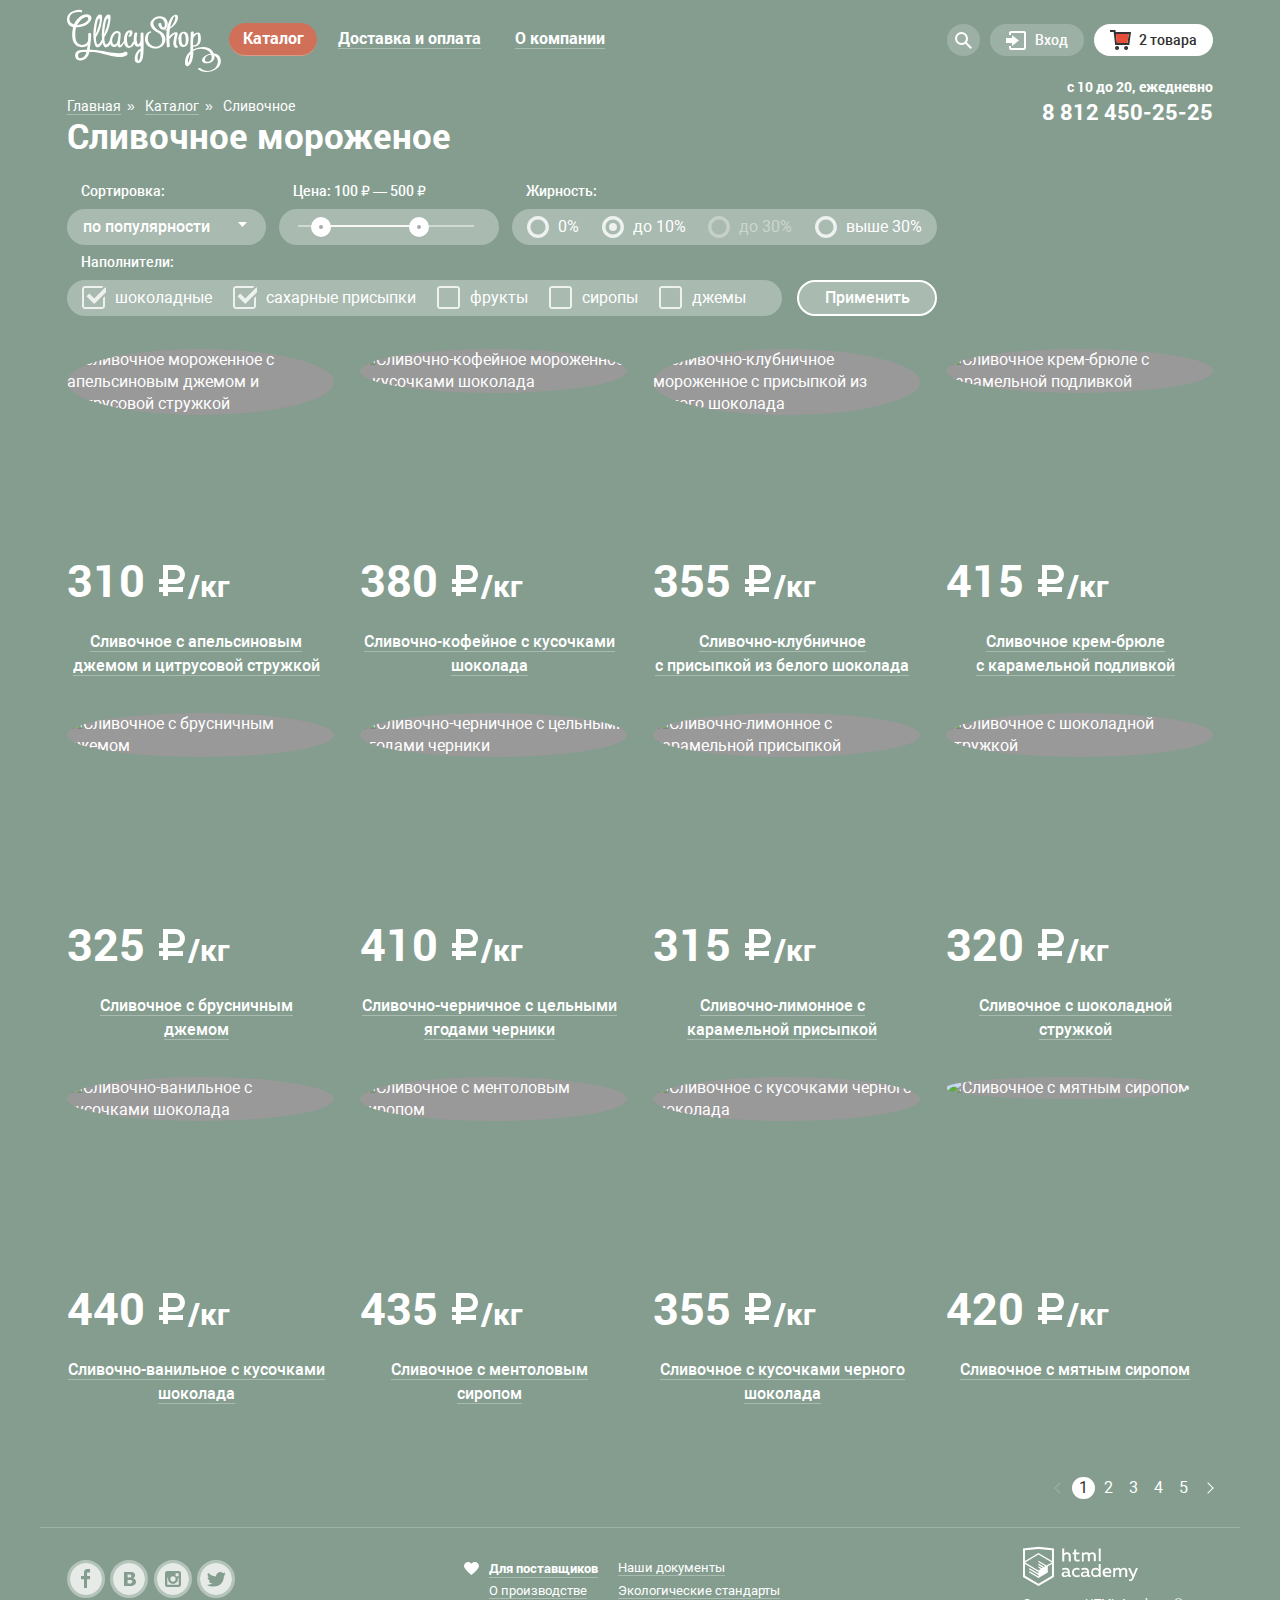
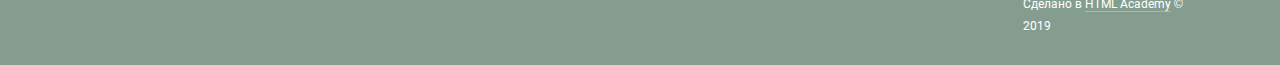
==== commit dab0d5ae: "add script" ====
--- a/catalog.html
+++ b/catalog.html
@@ -17,10 +17,10 @@
           <nav class="nav">
             <ul class="nav__list">
               <li class="nav__item catalog-nav">
-                <a href="#" class="nav__link">Каталог</a>
+                <a href="#" class="nav__link nav__link--current">Каталог</a>
                 <ul class="catalog-nav__list catalog-nav__list--display">
                   <li class="catalog-nav__item"><a href="#" class="catalog-nav__link"><b>Новинки</b></a></li>
-                  <li class="catalog-nav__item"><a href="./catalog.html" class="catalog-nav__link">Сливочное</a></li>
+                  <li class="catalog-nav__item catalog-nav__item--current"><a href="#" class="catalog-nav__link">Сливочное</a></li>
                   <li class="catalog-nav__item"><a href="#" class="catalog-nav__link">Щербеты</a></li>
                   <li class="catalog-nav__item"><a href="#" class="catalog-nav__link">Фруктовый лед</a></li>
                   <li class="catalog-nav__item"><a href="#" class="catalog-nav__link">Мелорин</a></li>
@@ -44,7 +44,7 @@
                     <input class="input input--search" type="text" id="search-field" placeholder="Крем-брюле" name="search-field" required>
                   </form>
                 </section>
-                <button class="nav-btns nav-btns--search">
+                <button class="nav-btns nav-btns--search" aria-label="Кнопка открытия формы поиска">
                   <svg width="17" height="17" viewBox="0 0 17 17"><path fill="#fff" d="M16.958 15.527L11.75 10.32A6.455 6.455 0 0 0 13 6.5 6.5 6.5 0 1 0 6.5 13a6.465 6.465 0 0 0 3.839-1.263l5.205 5.204 1.414-1.414zM6.5 11C4.019 11 2 8.981 2 6.5S4.019 2 6.5 2 11 4.019 11 6.5 8.981 11 6.5 11z"></path></svg>
                 </button>
               </li>
@@ -56,8 +56,8 @@
                     <input class="input input--login" type="email" id="login-email" placeholder="email@example.com" name="email">
                     <label class="login__label visually-hidden" for="login-pass"></label>
                     <input class="input input--login" type="password" id="login-pass" placeholder="*******" name="password">
-                    <div class="login-btn__wrapper">
-                      <button class="button button-small" type="submit">Войти</button>
+                    <div class="login-btn">
+                      <button class="button button-small" type="submit" aria-label="Кнопка отправки формы входа на сайт">Войти</button>
                       <ul class="login-btn__list">
                         <li class="login-btn__item"><a href="#" class="login-btn__link">Забыли пароль?</a></li>
                         <li class="login-btn__item"><a href="#" class="login-btn__link">Новая регистрация</a></li>
@@ -65,7 +65,7 @@
                     </div>
                   </form>
                 </section>
-                <button class="nav-btns">
+                <button class="nav-btns" aria-label="Кнопка открытия формы входа">
                   <svg width="21" height="19" viewBox="0 0 21 19"><g fill="#fff"><path d="M6 14.875L12.917 9.5 6 4.125v2.917H-.042v4.917H6z"></path><path d="M18 0H5C3.9 0 3 .9 3 2v2h2V2h13v15H5v-2H3v2c0 1.1.9 2 2 2h13c1.1 0 2-.9 2-2V2c0-1.1-.9-2-2-2z"></path></g></svg>
                   <span class="nav-btns__text">Вход</span>
                 </button>
@@ -73,59 +73,36 @@
               <li class="user-nav__item user-nav__item--cart">
                 <section class="popup popup--cart">
                   <h2 class="visually-hidden">Добавлено в корзину</h2>
-                  <div class="cart__item">
+                  <div class="cart-item">
                     <!-- first item in cart -->
-                    <a href="#" class="cart__link-remove">
+                    <a href="#" class="cart-item__link-remove">
                       <svg width="11" height="11" viewBox="0 0 11 11"><path fill="#231F20" d="M10.979.728l-.708-.707L5.5 4.792.729.021.021.728 4.793 5.5.021 10.271l.707.708L5.5 6.207l4.771 4.772.708-.708L6.207 5.5z"/></svg>
                     </a>
-                    <img class="cart__img" src="img/creamy-orange-little.jpg" width="33" height="33" alt="Пломбир с апельсиновым джемом">
-                    <p class="cart__name">Пломбир с апельсиновым джемом</p>
-                    <p class="cart__weight">1,5 кг х <span class="cart__weight--accent">200 руб.</span></p>
-                    <p class="cart__cost">300 руб.</p>
+                    <img class="cart-item__img" src="img/creamy-orange-little.jpg" width="33" height="33" alt="Пломбир с апельсиновым джемом">
+                    <p class="cart-item__name">Пломбир с апельсиновым джемом</p>
+                    <p class="cart-item__weight">1,5 кг х <span>200 руб.</span></p>
+                    <p class="cart-item__cost">300 руб.</p>
                     <!-- second item in cart -->
-                    <a href="#" class="cart__link-remove">
+                    <a href="#" class="cart-item__link-remove">
                       <svg width="11" height="11" viewBox="0 0 11 11"><path fill="#231F20" d="M10.979.728l-.708-.707L5.5 4.792.729.021.021.728 4.793 5.5.021 10.271l.707.708L5.5 6.207l4.771 4.772.708-.708L6.207 5.5z"/></svg>
                     </a>
-                    <img class="cart__img" src="img/creamy-straw-little.jpg" width="33" height="33" alt="Клубничный пломбир с присыпкой из белого шоколада">
-                    <p class="cart__name">Клубничный пломбир с&nbsp;присыпкой из&nbsp;белого шоколада</p>
-                    <p class="cart__weight">1,5 кг х <span class="cart__weight--accent">300 руб.</span></p>
-                    <p class="cart__cost">450 руб.</p>
+                    <img class="cart-item__img" src="img/creamy-straw-little.jpg" width="33" height="33" alt="Клубничный пломбир с присыпкой из белого шоколада">
+                    <p class="cart-item__name">Клубничный пломбир с&nbsp;присыпкой из&nbsp;белого шоколада</p>
+                    <p class="cart-item__weight">1,5 кг х <span>300 руб.</span></p>
+                    <p class="cart-item__cost">450 руб.</p>
                   </div>
-                  <div class="cart__total">
-                    <p class="cart__amount">Итого 750 руб.</p>
-                    <a href="#" class="button button-small">Оформить заказ</a>
+                  <div class="cart-total">
+                    <p class="cart-total__amount">Итого 750 руб.</p>
+                    <a href="#" class="button button-small" aria-label="Перейти на страницу оформления заказа">Оформить заказ</a>
                   </div>
-                  <!-- <table class="cart__table">
-                    <tbody>
-                      <tr class="cart__item">
-                        <td class="cart__cell">
-
-                        </td>
-                        <td class="cart__cell">
-                          <img src="img/creamy-orange-little.jpg" width="33" height="33" alt="Пломбир с апельсиновым джемом">
-                        </td>
-                        <td class="cart__cell"></td>
-                        <td class="cart__cell">1,5 кг х <span>200 руб.</span></td>
-                        <td class="cart__cell">300 руб.</td>
-                      </tr>
-                      <tr class="cart__item">
-                        <td class="cart__cell">
-                          <a href="#" class="cart__link">
-                            <svg width="11" height="11" fill="323232"></svg><path d="M11 .71L10.29 0 5.5 4.79.71 0 0 .71 4.79 5.5 0 10.29l.71.71L5.5 6.21 10.29 11l.71-.71L6.21 5.5 11 .71z" fill="#323232"/></svg>
-                          </a>
-                        </td>
-                        <td class="cart__cell">
-                          <img src="img/creamy-straw-little.jpg" width="33" height="33" alt="Клубничный пломбир с присыпкой из белого шоколада">
-                        </td>
-                        <td class="cart__cell">Клубничный пломбир с присыпкой из белого шоколада</td>
-                        <td class="cart__cell">1,5 кг х <span>300 руб.</span></td>
-                        <td class="cart__cell">450 руб.</td>
-                      </tr>
-                    </tbody>
-                  </table> -->
                 </section>
-                <button class="nav-btns nav-btns--cart">
-                  <svg width="21" height="20" viewBox="0 0 21 20"><path fill="#E84D37" d="M5.888 4.031L6.922 13h10.45l1.176-8.969z"/><circle fill="#343434" cx="6.984" cy="18" r="2"/><circle fill="#343434" cx="15.984" cy="18" r="2"/><path fill="#343434" d="M5.657 2.031L5.422 0H0v2h3.64l1.5 13h13.988l1.699-12.969H5.657zM17.372 13H6.922L5.888 4.031h12.66L17.372 13z"/></svg>
+                <button class="nav-btns nav-btns--cart" aria-label="Кнопка открытия корзины">
+                  <svg width="21" height="20" viewBox="0 0 21 20" fill="none" xmlns="http://www.w3.org/2000/svg">
+                    <path d="M7.03359 20C8.14664 20 9.04894 19.1046 9.04894 18C9.04894 16.8954 8.14664 16 7.03359 16C5.92054 16 5.01823 16.8954 5.01823 18C5.01823 19.1046 5.92054 20 7.03359 20Z" fill="#343434"/>
+                    <path d="M16.1027 20C17.2157 20 18.118 19.1046 18.118 18C18.118 16.8954 17.2157 16 16.1027 16C14.9896 16 14.0873 16.8954 14.0873 18C14.0873 19.1046 14.9896 20 16.1027 20Z" fill="#343434"/>
+                    <path d="M5.70345 2L5.46161 0H0V2H3.66795L5.17946 15H19.2869L21 2H5.70345ZM17.5034 13H6.97313L5.96545 4H18.6924L17.5034 13Z" fill="#343434"/>
+                    <path d="M5.93506 4.03003L6.97297 13H17.5032L18.6923 4.03003H5.93506Z" fill="#E84D37"/>
+                    </svg>
                   <span class="nav-btns__text">2 товара</span>
                 </button>
               </li>
@@ -140,12 +117,12 @@
           </ul>
           <div class="header-contacts">
             <p class="header-contacts__text">с 10 до 20, ежедневно</p>
-            <a class="header-contacts__tel" href="tel:+78124502525">8 812 450-25-25</a>
+            <a class="header-contacts__tel" aria-label="Свяжитесь с нами по телефону 8 812 450-25-25" href="tel:+78124502525">8 812 450-25-25</a>
           </div><!-- end .header-contacts -->
         </div>
       </header>
       <main class="main">
-        <h1 class="catalog-title">Cливочное мороженное</h1>
+        <h1 class="catalog-title">Cливочное мороженое</h1>
         <form class="filter" action="https://echo.htmlacademy.ru" method="POST">
           <fieldset class="filter__fieldset">
             <legend class="filter__title">Сортировка:</legend>
@@ -171,22 +148,22 @@
           <fieldset class="filter__fieldset">
             <legend class="filter__title">Жирность:</legend>
             <div class="filter-wrapper">
-              <label class="fat-content__label" for="fat-content-0">
+              <label class="fat-content" for="fat-content-0">
                 <input class="fat-content__input visually-hidden" type="radio" id="fat-content-0" value="0%" name="fat-content">
                 <span class="fat-content__icon"></span>
                 0%
               </label>
-              <label class="fat-content__label" for="fat-content-10">
+              <label class="fat-content" for="fat-content-10">
                 <input class="fat-content__input visually-hidden" type="radio" id="fat-content-10" value="less-10%" name="fat-content" checked>
                 <span class="fat-content__icon"></span>
                 до 10%
               </label>
-              <label class="fat-content__label fat-content__label--disabled" for="fat-content-30">
+              <label class="fat-content fat-content--disabled" for="fat-content-30">
                 <input class="fat-content__input visually-hidden" type="radio" id="fat-content-30" value="less-30%" name="fat-content" disabled>
                 <span class="fat-content__icon"></span>
                 до 30%
               </label>
-              <label class="fat-content__label" for="fat-content-up-30">
+              <label class="fat-content" for="fat-content-up-30">
                 <input class="fat-content__input visually-hidden" type="radio" id="fat-content-up-30" value="more-30%" name="fat-content">
                 <span class="fat-content__icon"></span>
                 выше 30%
@@ -196,29 +173,29 @@
           <fieldset class="filter__fieldset">
             <legend class="filter__title">Наполнители:</legend>
             <div class="filter-wrapper">
-              <label class="filler__label" for="filler-chocolate">
-                <input class="filler__checkbox visually-hidden" type="checkbox" id="filler-chocolate" value="chocolate" name="filler-chocolate" checked>
-                <span class="filler__icon"></span>
+              <label class="filler-item" for="filler-chocolate">
+                <input class="filler-item__checkbox visually-hidden" type="checkbox" id="filler-chocolate" value="chocolate" name="filler-chocolate" checked>
+                <span class="filler-item__icon"></span>
                 шоколадные
               </label>
-              <label class="filler__label" for="filler-sugar">
-                <input class="filler__checkbox visually-hidden" type="checkbox" id="filler-sugar" value="sugar" name="filler-sugar" checked>
-                <span class="filler__icon"></span>
+              <label class="filler-item" for="filler-sugar">
+                <input class="filler-item__checkbox visually-hidden" type="checkbox" id="filler-sugar" value="sugar" name="filler-sugar" checked>
+                <span class="filler-item__icon"></span>
                 сахарные присыпки
               </label>
-              <label class="filler__label" for="filler-fruit">
-                <input class="filler__checkbox visually-hidden" type="checkbox" id="filler-fruit" value="fruit" name="filler-fruit">
-                <span class="filler__icon"></span>
+              <label class="filler-item" for="filler-fruit">
+                <input class="filler-item__checkbox visually-hidden" type="checkbox" id="filler-fruit" value="fruit" name="filler-fruit">
+                <span class="filler-item__icon"></span>
                 фрукты
               </label>
-              <label class="filler__label" for="filler-syrup">
-                <input class="filler__checkbox visually-hidden" type="checkbox" id="filler-syrup" value="syrup" name="filler-syrup">
-                <span class="filler__icon"></span>
+              <label class="filler-item" for="filler-syrup">
+                <input class="filler-item__checkbox visually-hidden" type="checkbox" id="filler-syrup" value="syrup" name="filler-syrup">
+                <span class="filler-item__icon"></span>
                 сиропы
               </label>
-              <label class="filler__label" for="filler-jam">
-                <input class="filler__checkbox visually-hidden" type="checkbox" id="filler-jam" value="jam" name="filler-jam">
-                <span class="filler__icon"></span>
+              <label class="filler-item" for="filler-jam">
+                <input class="filler-item__checkbox visually-hidden" type="checkbox" id="filler-jam" value="jam" name="filler-jam">
+                <span class="filler-item__icon"></span>
                 джемы
               </label>
             </div>
@@ -286,7 +263,7 @@
             <img class="goods__img" src="./img/creamy-vanilla.jpg" width="267" height="267" alt="Сливочно-ванильное с кусочками шоколада">
             <p class="goods__cost">440<span class="goods__weight">/кг</span>
             </p>
-            <h3 class="goods__title"><a href="#" class="goods__link">Сливочно-ванильное<br>с кусочками шоколада</a></h3>
+            <h3 class="goods__title"><a href="#" class="goods__link">Сливочно-ванильное с&nbsp;кусочками шоколада</a></h3>
             <a href="#" class="button goods__btn">Быстрый просмотр</a>
           </article>
           <article class="goods">
@@ -307,7 +284,7 @@
             <img class="goods__img" src="./img/creamy-mint.jpg" width="267" height="267" alt="Сливочное с мятным сиропом">
             <p class="goods__cost">420<span class="goods__weight">/кг</span>
             </p>
-            <h3 class="goods__title"><a href="#" class="goods__link">Сливочное с мятным сиропом</a></h3>
+            <h3 class="goods__title"><a href="#" class="goods__link">Сливочное с&nbsp;мятным сиропом</a></h3>
             <a href="#" class="button goods__btn">Быстрый просмотр</a>
           </article>
         </div><!-- end .main-content -->
@@ -388,7 +365,7 @@
           <a class="footer__btn" href="https://htmlacademy.ru/intensive/htmlcss" target="_blank" aria-label="Онлайн‑курс HTML и CSS. Профессиональная вёрстка сайтов">
             <svg width="115" height="41" data-name="Layer 1" viewBox="0 0 108.08 36.85"><path d="M44.61 26.86a2 2 0 00.55-.1v1.33a3.25 3.25 0 01-1.18.21 1.67 1.67 0 01-1.67-1 4.84 4.84 0 01-3.14 1.08c-1.51 0-2.91-.83-2.91-2.55 0-2.13 2-2.79 3.71-2.79a11.08 11.08 0 012.17.25v-.3c0-1-.76-1.77-2.19-1.77a7.42 7.42 0 00-3 .64v-1.7a10.21 10.21 0 013.19-.55c2.36 0 3.81 1.12 3.81 3.65v3a.54.54 0 00.49.59h.17zm-6.44-1.13a1.35 1.35 0 001.46 1.25h.11a3.39 3.39 0 002.41-1v-1.42a9.72 9.72 0 00-1.81-.21c-1 0-2.16.33-2.16 1.38zm12.36-6.11a5 5 0 012.57.64v1.72a4.08 4.08 0 00-2.3-.7 2.75 2.75 0 100 5.49 5 5 0 002.43-.64v1.71a6.27 6.27 0 01-2.76.57A4.21 4.21 0 0146 24.49v-.41a4.32 4.32 0 014.18-4.46h.38zm12.17 7.24a2 2 0 00.55-.1v1.33a3.25 3.25 0 01-1.18.21 1.67 1.67 0 01-1.67-1 4.84 4.84 0 01-3.14 1.08c-1.51 0-2.91-.83-2.91-2.55 0-2.13 2-2.79 3.71-2.79a11.08 11.08 0 012.17.25v-.3c0-1-.76-1.77-2.19-1.77a7.42 7.42 0 00-3 .64v-1.7a10.21 10.21 0 013.19-.55c2.36 0 3.81 1.12 3.81 3.65v3a.54.54 0 00.49.59h.17zm-6.44-1.13a1.35 1.35 0 001.47 1.25h.11a3.39 3.39 0 002.41-1v-1.42a9.72 9.72 0 00-1.81-.21c-1.06 0-2.16.33-2.16 1.38zM73 15.98v12.2h-1.65v-1.32a3.88 3.88 0 01-3.19 1.54 4.4 4.4 0 010-8.78 3.81 3.81 0 013 1.3v-4.94H73zm-4.53 5.22a2.76 2.76 0 100 5.52 2.86 2.86 0 002.68-1.74v-2a2.91 2.91 0 00-2.66-1.73zM79 19.62c3.31 0 4.46 2.68 3.92 5.09H76.7c.21 1.5 1.67 2.11 3.19 2.11a6.11 6.11 0 002.64-.59v1.6a7.14 7.14 0 01-3 .57c-2.53 0-4.75-1.42-4.75-4.42a4.18 4.18 0 014-4.39H79zm.09 1.54a2.28 2.28 0 00-2.44 2.1v.06h4.65a2 2 0 00-2.17-2.16zm5.73 7v-8.31h1.65v1a3.81 3.81 0 012.78-1.27 2.86 2.86 0 012.64 1.4 4.12 4.12 0 012.91-1.33 3.06 3.06 0 013.2 3.33v5.2h-1.9v-5.15a1.59 1.59 0 00-1.42-1.75h-.26a2.8 2.8 0 00-2.07 1.12v5.78h-1.9v-5.15A1.59 1.59 0 0089 21.29h-.2a3 3 0 00-2.21 1.29v5.63h-1.73zm21.31-8.33h1.9l-3.91 9.46c-.9 2.17-2.09 2.86-3.35 2.86a4.76 4.76 0 01-1.1-.14v-1.57a2.86 2.86 0 00.85.12c.9 0 1.58-.64 2.07-1.9l.17-.42-4-8.4h2l2.86 6.29zM38.73 1.44V6.2a3.81 3.81 0 012.7-1.14 3.25 3.25 0 013.44 3.4v5.15H43V8.7a1.81 1.81 0 00-1.61-2h-.3a2.93 2.93 0 00-2.32 1.39v5.52h-1.9V1.44h1.9zm11.21.85v3h3v1.6h-3v3.81c0 1.1.5 1.46 1.58 1.46a4.49 4.49 0 001.69-.33v1.6a6.8 6.8 0 01-2.21.35 2.55 2.55 0 01-2.86-2.74V6.87h-1.56V5.24h1.5V2.72zm5.4 11.31V5.26H57v1a3.81 3.81 0 012.77-1.28 2.86 2.86 0 012.6 1.33 4.12 4.12 0 012.91-1.33 3.06 3.06 0 013.16 3.4v5.21h-1.9V8.44a1.59 1.59 0 00-1.42-1.75h-.23a2.8 2.8 0 00-2.07 1.12v5.78h-1.9V8.44a1.59 1.59 0 00-1.42-1.75h-.23a3 3 0 00-2.21 1.29v5.63h-1.72zM71.17 1.43H73v12.15h-1.83V1.43zM14.71-.02h-.16L0 1.52v26.67l14.55 8.66 14.55-8.66V1.52zm12.5 27.1l-12.66 7.54L1.9 27.1V16.16l12.59 7.5v1.32l-8.63-5.1v1.31l8.68 5.21v1.39l-8.67-5.16v1.35l8.68 5.21 8.75-5.24v-5.66l3.9-2.31V27.1zm0-12.53l-3.48 2-1.6 1-7.62-4.57v1.31L21 18.21l-.14.09-1 .54-5.37-3.2v1.34l4.24 2.52-1 .67-3.2-1.9v1.31l2.1 1.24-2.13 1.26L2 14.63l12.51-7.54zm0-1.32L14.49 5.74 1.91 13.23v-10L14.56 1.9l12.65 1.33v10z" fill="#ffffff"/></svg>
           </a>
-          <p class="footer__text">Сделано в <a href="#" class="footer__link">HTML Academy</a> © 2019</p>
+          <p class="footer__text">Сделано в <a href="https://htmlacademy.ru/intensive/htmlcss" class="footer__link">HTML Academy</a> © 2019</p>
         </div><!-- end .footer__copyright -->
       </footer>
     </div><!-- end .page-wrapper -->
--- a/css/style.css
+++ b/css/style.css
@@ -30,8 +30,8 @@
   --basic-dark-grayish-orange: #9d8b84; /* background color-3*/
   --basic-light-olive: #a1b5a9; /*text-decoration on nav items*/
   --basic-transparent: rgba(255, 255, 255, 0.2); /*nav buttons*/
-  --basic-light-tomato: #F26843; /*button center*/
-  --basic-tomato: #E74A35; /*button edge*/
+  --basic-light-tomato: #f26843; /*button center*/
+  --basic-tomato: #e74a35; /*button edge*/
   --basic-light-hover-tomato: #f38166; /*button hovered edge*/
   --basic-light-hover-grey: rgba(255, 255, 255, 0.2); /*button hovered*/
   --basic-black-active: rgba(0, 0, 0, 0.07); /*button active*/
@@ -55,14 +55,18 @@
   --basic-dark-black: rgba(0, 0, 0, 0.4); /*box shadow for hovered goods*/
   --basic-trans-grey: rgba(50, 50, 50, 0.2); /*border-bottom on catalog menu*/
   --basic-coral: #fbded7; /*hover on catalog menu*/
+  --basic-coral-active: #f6b5a5; /*active on catalog menu*/
+  --basic-coral-current: #D07058; /*current on catalog menu*/
   --basic-grey-bottom: #d1d0ce; /*pseudo on first item in catalog menu*/
   --basic-olive-scale: #d0d9d3; /*range scale color*/
   --basic-olive-bar: #f8f7f4; /*bar scale color*/
   --basic-red: #e84d37; /*cart color*/
   --basic-grey-card: #cacac7; /*cart bottom*/
-
-
-}
+  --basic-grey-nav: #ededed; /*active nav link*/
+  --basic-grey-shadow: #696969; /*shadow nav link*/
+  --basic-coral-active-link: #ffbc9e; /*active-link on basic bg*/
+}
+
 /* * * global * * */
 html {
   height: 100%;
@@ -182,11 +186,11 @@
 }
 
 .nav__list {
-  max-width: 380px;
+  max-width: 450px;
   display: flex;
   justify-content: space-between;
   padding: 0;
-  padding-left: 24px;
+  padding-left: 8px;
   margin: 0;
   list-style: none;
 }
@@ -194,7 +198,7 @@
 .nav__item {
   margin-top: 20px;
   line-height: 18px;
-  padding-right: 32px;
+  padding-right: 7px;
   padding-bottom: 15px;
 }
 
@@ -205,19 +209,36 @@
 .nav__link {
   font-weight: 700;
   color: var(--basic-white);
+  line-height: 18px;
+  padding: 0;
+  margin: 4px 13px 7px 14px;
   text-decoration: none;
   border-bottom: 1px solid var(--basic-light-trans-black);
 }
 
-.nav__link:hover {
-  padding: 9px 13px;
-  margin: -9px -13px;
+.nav__item:hover .nav__link,
+.nav__item:focus .nav__link {
+  margin: 0;
+  padding: 4px 13px 7px 14px;
   color: var(--basic-light-black);
   background-color: var(--basic-white);
   transition: background-color 0.6s;
+  text-decoration: none;
+  border-radius: 26px;
+  border-bottom: 1px solid var(--basic-light-trans-black);
+}
+
+.nav__link:active {
+  background: var(--basic-grey-nav);
+  box-shadow: inset 0px 2px 1px var(--basic-grey-shadow);
+}
+
+.nav__link--current {
+  margin: 0;
+  padding: 4px 13px 7px 14px;
+  background-color: var(--basic-coral-current);
   border-radius: 26px;
   text-decoration: none;
-  border-bottom: 1px solid var(--basic-light-trans-black);
 }
 
 /* catalog nav */
@@ -236,8 +257,8 @@
 
 .catalog-nav__list {
   position: absolute;
-  left: 5px;
-  top: 54px;
+  left: 3px;
+  top: 51px;
   flex-direction: column;
   padding-left: 0px;
   list-style: none;
@@ -250,23 +271,31 @@
 .catalog-nav__item {
   position: relative;
   padding-top: 7px;
-  padding-bottom: 8px;
+  padding-bottom: 7px;
   padding-left: 21px;
   padding-right: 20px;
-}
-
-.catalog-nav__item:hover {
+  color: var(--basic-light-black);
+}
+
+.catalog-nav__item:hover,
+.catalog-nav__item:focus {
   background-color: var(--basic-coral);
   transition: background-color 0.6s;
 }
 
+.catalog-nav__item:active {
+  background-color: var(--basic-coral-active);
+  transition: background-color 0.3s;
+}
+
 .catalog-nav__item:first-child {
   padding-top: 10px;
-  padding-bottom: 14px;
+  padding-bottom: 12px;
 }
 
 .catalog-nav__item:last-child {
-  padding-bottom: 14px;
+  padding-bottom: 11px;
+  padding-top: 5px;
 }
 
 .catalog-nav__item:first-child::after {
@@ -280,12 +309,18 @@
 }
 
 .catalog-nav__link {
-  color: var(--basic-light-black);
+  color: inherit;
   text-decoration: none;
   font-size: 14px;
   line-height: 16px;
 }
 
+.catalog-nav__item--current {
+  background-color: var(--basic-coral-current);
+  color: var(--basic-white);
+}
+
+/* user nav */
 .user-nav {
   margin-left: auto;
 }
@@ -327,21 +362,21 @@
   cursor: pointer;
 }
 
-.nav-btns:hover,
-.nav-btns:focus {
+.user-nav__item:hover .nav-btns,
+.user-nav__item:focus .nav-btns {
   transition: background-color 0.6s;
   background-color: var(--basic-white);
   color: var(--basic-black);
 }
 
-.nav-btns:hover svg path,
-.nav-btns:focus svg path {
+.user-nav__item:hover svg path,
+.user-nav__item:focus svg path {
   transition: fill 0.6s;
   fill: var(--basic-black);
 }
 
-.nav-btns:hover svg g,
-.nav-btns:focus svg g {
+.user-nav__item:hover svg g,
+.user-nav__item:focus svg g {
   fill: var(--basic-black);
 }
 
@@ -390,10 +425,10 @@
 }
 
 .input--login {
-  margin-bottom: 22px;
-}
-
-.login-btn__wrapper {
+  margin-bottom: 15px;
+}
+
+.login-btn {
   display: flex;
   justify-content: space-between;
 }
@@ -407,11 +442,17 @@
 }
 
 .login-btn__link {
-  font-size: 14px;
-  line-height: 16px;
+  font-size: 13px;
+  line-height: 15px;
   color: var(--basic-light-black);
   text-decoration: none;
-  border-bottom: 1px solid var(--basic-light-black);
+  border-bottom: 1px solid var(--basic-grey-bottom);
+}
+
+.login-btn__link:hover,
+.login-btn__link:active {
+  color: var(--basic-red);
+  border-bottom: 1px solid var(--basic-coral-active);
 }
 
 /* header-contacts */
@@ -450,7 +491,7 @@
   padding-bottom: 49px;
 }
 
-.slider__item--hide {
+.slider__item {
   display: none;
 }
 
@@ -499,6 +540,10 @@
   border-radius: 50%;
 }
 
+.slider__button:hover {
+  background-color: var(--basic-light-trans-black);
+}
+
 .slider__button--current {
   background-color: var(--basic-white);
 }
@@ -554,6 +599,11 @@
   margin-left: auto;
 }
 
+.button--medium:active {
+  background: linear-gradient(180deg, var(--basic-light-tomato) 0%, var(--basic-tomato) 100%);
+  box-shadow: 0px 2px 2px var(--basic-tomato-shadow);
+}
+
 /* goods */
 .goods {
   position: relative;
@@ -562,13 +612,15 @@
   min-height: 324px;
 }
 
-.goods:hover {
+.goods:hover,
+.goods:focus {
   padding-bottom: 72px;
   margin-bottom: -72px;
   z-index: 15;
 }
 
-.goods:hover::before {
+.goods:hover::before,
+.goods:focus::before {
   content: "";
   position: absolute;
   top: -6px;
@@ -580,17 +632,20 @@
   box-shadow: 0px 20px 20px 0px var(--basic-dark-black);
 }
 
-.goods:hover .goods__btn {
+.goods:hover .goods__btn,
+.goods:focus .goods__btn {
   display: block;
 }
 
 .goods__img {
   border-radius: 50%;
   cursor: pointer;
+  background-color: var(--basic-light-grey);
 }
 
 .goods__cost {
   position: absolute;
+  max-width: 260px;
   top: 208px;
   left: 0px;
   margin: 0;
@@ -617,9 +672,10 @@
 }
 
 .goods__title {
-  margin: 0;
-  margin-top: 6px;
-  padding: 0 3px;
+  position: absolute;
+  width: 258px;
+  top: 280px;
+  margin: 0px;
   text-align: center;
 }
 
@@ -629,12 +685,20 @@
   color: var(--basic-white);
   border-bottom: 1px solid var(--basic-light-trans-black);
   text-decoration: none;
+  cursor: pointer;
+}
+
+.goods__link:hover,
+.goods__link:active {
+  color: var(--basic-coral-active);
+  border-color: var(--basic-coral-active);
 }
 
 .goods--hit::after {
   content: "";
   position: absolute;
   top: 0;
+  left: 0;
   width: 61px;
   height: 61px;
   background-image: url("../img/hit.svg");
@@ -645,7 +709,7 @@
   display: none;
   position: absolute;
   left: 30px;
-  bottom: 15px;
+  bottom: 14px;
   padding-left: 18px;
   padding-right: 18px;
 }
@@ -867,6 +931,10 @@
   top: 100px;
   right: 50%;
   transform: translate(50%);
+}
+
+.popup--feedback {
+  animation: bounce 0.6s;
 }
 
 .feedback {
@@ -946,6 +1014,12 @@
   border-radius: 50%;
 }
 
+.social__btn:hover,
+.social__btn:active {
+  opacity: 1;
+  transition: opacity 0.6s;
+}
+
 /* footer info */
 .footer-info {
   width: 30%;
@@ -985,6 +1059,13 @@
   border-bottom: 1px solid var(--basic-light-trans-black);
 }
 
+.footer-info__link:hover,
+.footer-info__link:active {
+  color: var(--basic-coral-active);
+  border-color: var(--basic-coral-active);
+  transition: color 0.6s;
+}
+
 /* footer copyright */
 .footer__copyright {
   margin-left: auto;
@@ -993,6 +1074,10 @@
   flex-direction: column;
 }
 
+.footer__btn:hover svg path{
+  fill: var(--basic-coral-active);
+}
+
 .footer__text {
   margin: 0;
   font-size: 12px;
@@ -1002,6 +1087,13 @@
   color: var(--basic-white);
   text-decoration: none;
   border-bottom: 1px solid var(--basic-light-trans-black);
+}
+
+.footer__link:hover,
+.footer__link:active {
+  color: var(--basic-coral-active);
+  border-color: var(--basic-coral-active);
+  transition: color 0.6s;
 }
 
 /* * * catalog * * */
@@ -1013,7 +1105,7 @@
 }
 
 .nav-btns--cart:hover svg path {
-  fill: var(--basic-red);
+  fill: none;
 }
 
 /* cart-form */
@@ -1030,56 +1122,56 @@
   transition: display 0.6s;
 }
 
-.cart__item {
+.cart-item {
   display: grid;
   grid-template-columns: 22px 46px 247px 121px 64px;
   row-gap: 13px;
   padding-right: 5px;
 }
 
-.cart__link-remove {
+.cart-item__link-remove {
  grid-column: span 1;
  padding-top: 10px;
  padding-left: 2px;
 }
 
-.cart__img {
+.cart-item__img {
   grid-column: span 1;
   border-radius: 50%;
 }
 
-.cart__name {
+.cart-item__name {
   grid-column: span 1;
   margin-top: 10px;
 }
 
-.cart__weight {
+.cart-item__weight {
   grid-column: span 1;
   margin-top: 10px;
 }
 
-.cart__weight--accent {
+.cart-item__weight span {
   color: var(--basic-light-grey)
 }
 
-.cart__cost {
+.cart-item__cost {
   grid-column: span 1;
   margin-top: 10px;
 }
 
-.cart__total {
+.cart-total {
   display: flex;
   flex-direction: column;
   align-items: flex-end;
 }
 
-.cart__total::before {
+.cart-total::before {
   content: "";
   width: 100%;
   border: 1px solid var(--basic-grey-card);
 }
 
-.cart__amount {
+.cart-total__amount {
   margin-top: 18px;
   margin-top: 16px;
   font-weight: bold;
@@ -1088,18 +1180,8 @@
 }
 
 .button-small {
-  padding: 10px 14px;
-}
-
-/* .cart__table {
-  width: 100%;
-  border-collapse: collapse;
-  border-bottom: 1px solid #cacac7;
-  margin-bottom: 14px;
-  font-size: 13px;
-  line-height: 16px;
-  color: var(--basic-light-black);
-} */
+  padding: 10px 24px;
+}
 
 .breadcrumbs-contacts {
   display: flex;
@@ -1138,11 +1220,18 @@
   border-bottom: 1px solid var(--basic-light-trans-black);
 }
 
+.breadcrumbs__link:hover,
+.breadcrumbs__link:active {
+  color: var(--basic-coral-active);
+  border-bottom: 1px solid var(--basic-coral-active);
+}
+
 .catalog-title {
   font-weight: bold;
   font-size: 35px;
-  margin-top: 0;
-  margin-bottom: 28px;
+  line-height: 41px;
+  margin-top: -10px;
+  margin-bottom: 18px;
 }
 
 /* * * filter-form * * */
@@ -1151,7 +1240,7 @@
   flex-wrap: wrap;
   justify-content: space-between;
   width: 870px;
-  margin-bottom: 40px;
+  margin-bottom: 33px;
 }
 
 .filter__fieldset {
@@ -1164,7 +1253,7 @@
 .filter__title {
   padding-left: 14px;
   padding-top: 9px;
-  padding-bottom: 8px;
+  padding-bottom: 10px;
   font-weight: 500;
   font-size: 14px;
   line-height: 16px;
@@ -1196,7 +1285,6 @@
 .sort-select-wrapper:hover,
 .sort-select-wrapper:focus {
   color: var(--basic-light-black);
-  background-color: var(--basic-white);
   background-image: url("../img/select-arrow-black.svg");
 }
 
@@ -1271,7 +1359,7 @@
 }
 
 /* fat-content */
-.fat-content__label {
+.fat-content {
   position: relative;
   padding-left: 31px;
   line-height: 18px;
@@ -1290,11 +1378,15 @@
   background-size: cover;
 }
 
+.fat-content__icon:hover {
+  opacity: 1;
+}
+
 .fat-content__input:checked + .fat-content__icon {
   background-image: url("../img/radio-on.svg");
 }
 
-.fat-content__label--disabled {
+.fat-content--disabled {
   opacity: 0.4;
   cursor: default;
 }
@@ -1309,7 +1401,7 @@
   border-radius: 20px;
 }
 
-.filler__label {
+.filler-item {
   position: relative;
   padding-left: 33px;
   padding-right: 21px;
@@ -1317,7 +1409,7 @@
   cursor: pointer;
 }
 
-.filler__icon {
+.filler-item__icon {
   position: absolute;
   top: -3px;
   left: 0;
@@ -1328,11 +1420,15 @@
   background-repeat: no-repeat;
 }
 
-.filler__checkbox:checked + .filler__icon {
+.filler-item__icon:hover {
+  opacity: 1;
+}
+
+.filler-item__checkbox:checked + .filler-item__icon {
   background-image: url("../img/checkbox-on.svg");
 }
 
-.filler__chekbox--disabled {
+.filler-item__chekbox--disabled {
   opacity: 0.4;
   cursor: default;
 }
@@ -1349,6 +1445,18 @@
   align-self: flex-end;
 }
 
+.filter-btn:hover {
+  color: var(--basic-light-black);
+  background-color: var(--basic-white);
+  transition: background-color 0.6s;
+}
+
+.filter-btn:active{
+  color: var(--basic-light-black);
+  background-color: var(--basic-white);
+  box-shadow: inset 0px 2px 1px var(--basic-grey-shadow);
+}
+
 /* pagination */
 .pagination__list {
   display: flex;
@@ -1374,7 +1482,8 @@
   background-color: var(--basic-light-trans-black);
 }
 
-.pagination__link--current {
+.pagination__link--current,
+.pagination__link:active {
   background-color: var(--basic-white);
   color: var(--basic-light-black);
 }
@@ -1403,7 +1512,29 @@
   border-top: 1px solid var(--basic-white);
   border-right: 1px solid var(--basic-white);
 }
+
+@keyframes bounce {
+  0% {
+    opacity: 0;
+    transform: translate(50%, -130%);
+  }
+  40% {
+    opacity: 0.3;
+    transform: translate(50%, 60%);
+  }
+
+  80% {
+    opacity: 0.7;
+    transform: translate(50%, -30%);
+  }
+
+  100% {
+    opacity: 1;
+    transform: translate(50%, 0%);
+  }
+}
 /*
+-130, 60, -30, 0
 Вопросы:
 По формам:
 1. Не понимаю как .input--search инпут сделать на всю ширину. поставил времненно width: 94%.
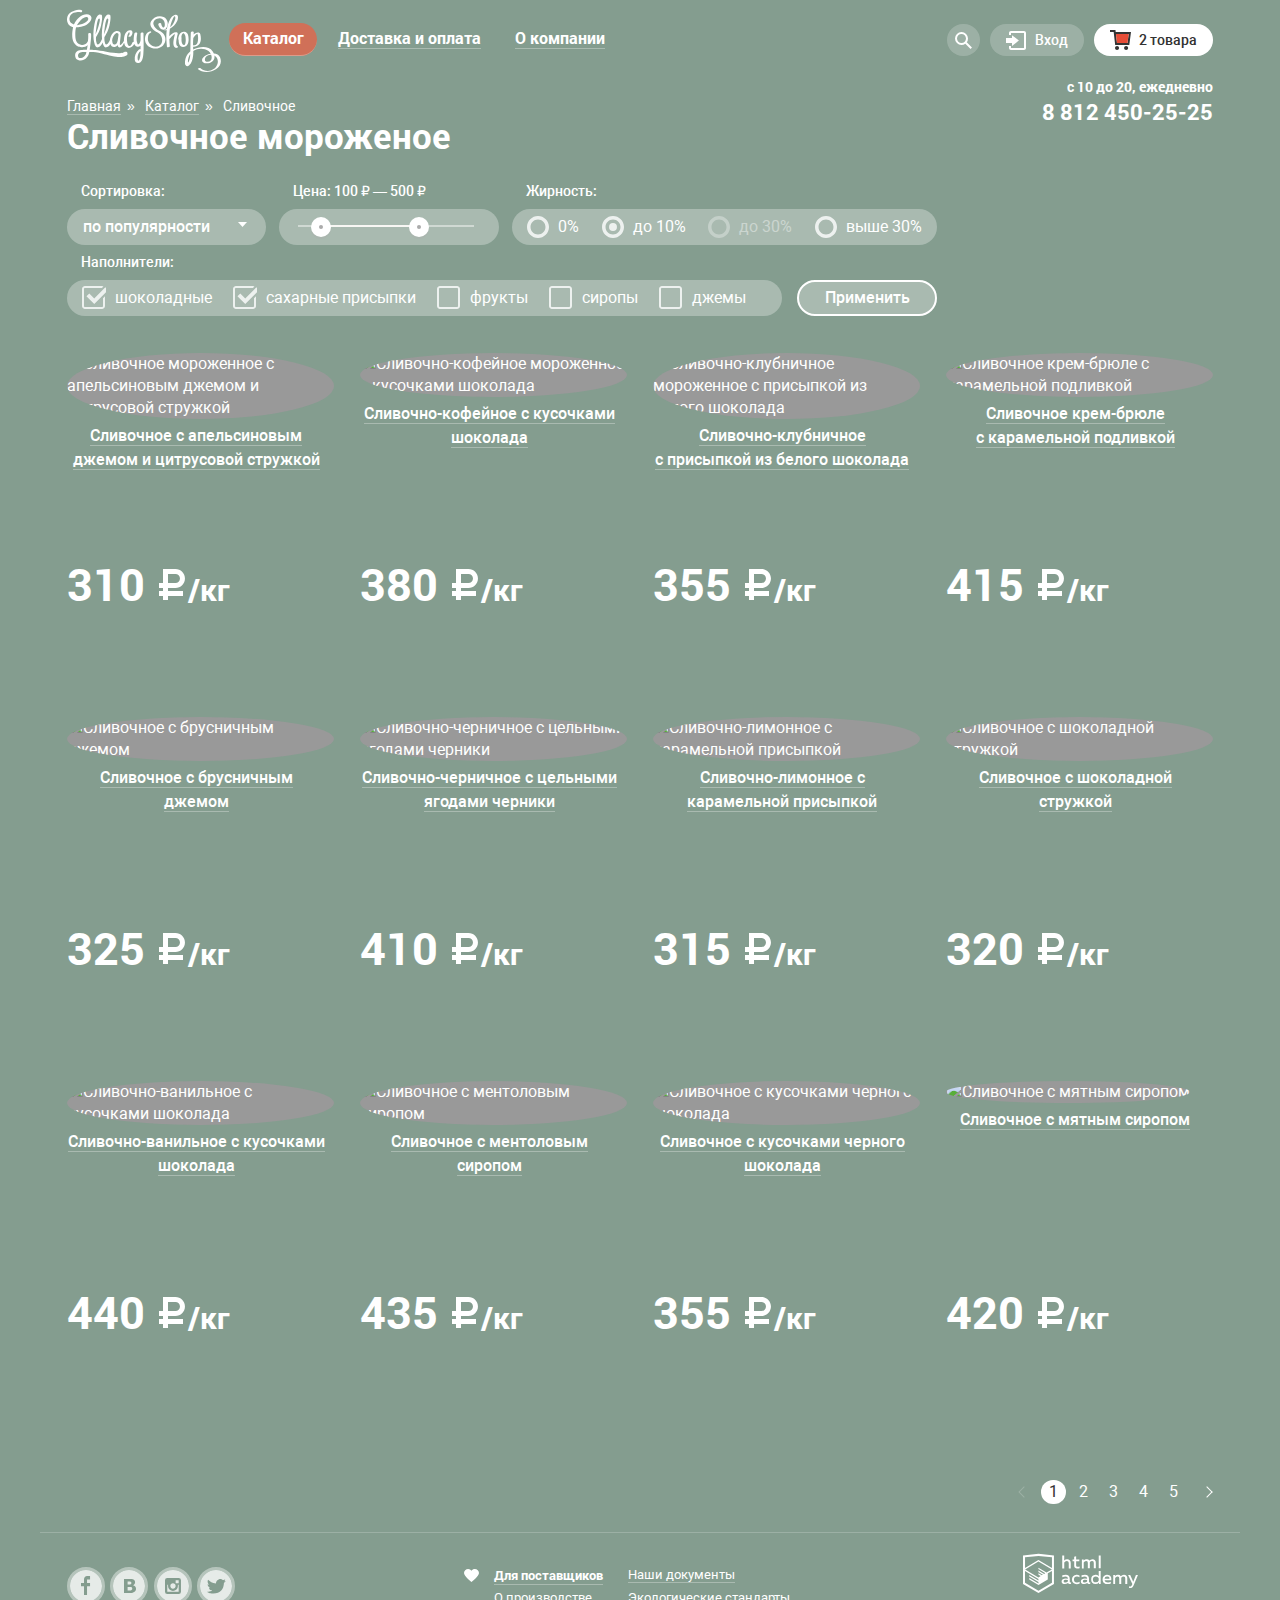
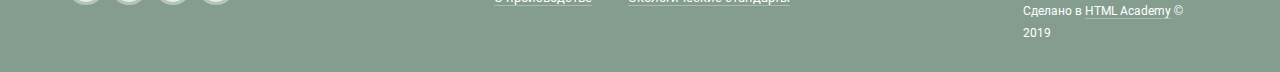
==== commit f478a37a: "На защиу" ====
--- a/catalog.html
+++ b/catalog.html
@@ -4,7 +4,7 @@
     <meta charset="utf-8">
     <meta name="viewport" content="width=device-width, initial-scale=1">
     <link rel="stylesheet" href="css/normalize.css">
-    <link rel="stylesheet" href="css/style.css">
+    <link rel="stylesheet" href="css/style.min.css">
     <title>HTML Academy: Глейси</title>
   </head>
   <body>
@@ -37,20 +37,18 @@
           <div class="user-nav">
             <ul class="user-nav__list">
               <li class="user-nav__item user-nav__item--search">
-                <section class="popup popup--search">
-                  <h2 class="visually-hidden">Найти на сайте</h2>
+                <div class="popup popup--search">
                   <form class="search" action="https://echo.htmlacademy.ru" method="POST">
                     <label class="search__label visually-hidden" for="search-field">Введите запрос в строку поиска</label>
                     <input class="input input--search" type="text" id="search-field" placeholder="Крем-брюле" name="search-field" required>
                   </form>
-                </section>
-                <button class="nav-btns nav-btns--search" aria-label="Кнопка открытия формы поиска">
+                </div>
+                <button class="nav-btns nav-btns--search" type="button" aria-label="Кнопка открытия формы поиска">
                   <svg width="17" height="17" viewBox="0 0 17 17"><path fill="#fff" d="M16.958 15.527L11.75 10.32A6.455 6.455 0 0 0 13 6.5 6.5 6.5 0 1 0 6.5 13a6.465 6.465 0 0 0 3.839-1.263l5.205 5.204 1.414-1.414zM6.5 11C4.019 11 2 8.981 2 6.5S4.019 2 6.5 2 11 4.019 11 6.5 8.981 11 6.5 11z"></path></svg>
                 </button>
               </li>
               <li class="user-nav__item user-nav__item--login">
-                <section class="popup popup--login">
-                  <h2 class="visually-hidden">Форма входа</h2>
+                <div class="popup popup--login">
                   <form class="login" action="https://echo.htmlacademy.ru" method="POST">
                     <label class="login__label visually-hidden" for="login-email"></label>
                     <input class="input input--login" type="email" id="login-email" placeholder="email@example.com" name="email">
@@ -64,44 +62,45 @@
                       </ul>
                     </div>
                   </form>
-                </section>
-                <button class="nav-btns" aria-label="Кнопка открытия формы входа">
+                </div>
+                <button class="nav-btns" type="button" aria-label="Кнопка открытия формы входа">
                   <svg width="21" height="19" viewBox="0 0 21 19"><g fill="#fff"><path d="M6 14.875L12.917 9.5 6 4.125v2.917H-.042v4.917H6z"></path><path d="M18 0H5C3.9 0 3 .9 3 2v2h2V2h13v15H5v-2H3v2c0 1.1.9 2 2 2h13c1.1 0 2-.9 2-2V2c0-1.1-.9-2-2-2z"></path></g></svg>
                   <span class="nav-btns__text">Вход</span>
                 </button>
               </li>
               <li class="user-nav__item user-nav__item--cart">
-                <section class="popup popup--cart">
-                  <h2 class="visually-hidden">Добавлено в корзину</h2>
-                  <div class="cart-item">
-                    <!-- first item in cart -->
-                    <a href="#" class="cart-item__link-remove">
-                      <svg width="11" height="11" viewBox="0 0 11 11"><path fill="#231F20" d="M10.979.728l-.708-.707L5.5 4.792.729.021.021.728 4.793 5.5.021 10.271l.707.708L5.5 6.207l4.771 4.772.708-.708L6.207 5.5z"/></svg>
-                    </a>
-                    <img class="cart-item__img" src="img/creamy-orange-little.jpg" width="33" height="33" alt="Пломбир с апельсиновым джемом">
-                    <p class="cart-item__name">Пломбир с апельсиновым джемом</p>
-                    <p class="cart-item__weight">1,5 кг х <span>200 руб.</span></p>
-                    <p class="cart-item__cost">300 руб.</p>
-                    <!-- second item in cart -->
-                    <a href="#" class="cart-item__link-remove">
-                      <svg width="11" height="11" viewBox="0 0 11 11"><path fill="#231F20" d="M10.979.728l-.708-.707L5.5 4.792.729.021.021.728 4.793 5.5.021 10.271l.707.708L5.5 6.207l4.771 4.772.708-.708L6.207 5.5z"/></svg>
-                    </a>
-                    <img class="cart-item__img" src="img/creamy-straw-little.jpg" width="33" height="33" alt="Клубничный пломбир с присыпкой из белого шоколада">
-                    <p class="cart-item__name">Клубничный пломбир с&nbsp;присыпкой из&nbsp;белого шоколада</p>
-                    <p class="cart-item__weight">1,5 кг х <span>300 руб.</span></p>
-                    <p class="cart-item__cost">450 руб.</p>
-                  </div>
+                <div class="popup popup--cart">
+                  <div class="cart">
+                    <div class="cart-item">
+                      <a href="#" class="cart-item__link-remove">
+                        <svg width="11" height="11" viewBox="0 0 11 11"><path fill="#231F20" d="M10.979.728l-.708-.707L5.5 4.792.729.021.021.728 4.793 5.5.021 10.271l.707.708L5.5 6.207l4.771 4.772.708-.708L6.207 5.5z"/></svg>
+                      </a>
+                      <img class="cart-item__img" src="img/creamy-orange-little.jpg" width="33" height="33" alt="Пломбир с апельсиновым джемом">
+                      <p class="cart-item__name">Пломбир с апельсиновым джемом</p>
+                      <p class="cart-item__weight">1,5 кг х <span>200 руб.</span></p>
+                      <p class="cart-item__cost">300 руб.</p>
+                    </div><!-- end .cart-item -->
+                    <div class="cart-item">
+                      <a href="#" class="cart-item__link-remove">
+                        <svg width="11" height="11" viewBox="0 0 11 11"><path fill="#231F20" d="M10.979.728l-.708-.707L5.5 4.792.729.021.021.728 4.793 5.5.021 10.271l.707.708L5.5 6.207l4.771 4.772.708-.708L6.207 5.5z"/></svg>
+                      </a>
+                      <img class="cart-item__img" src="img/creamy-straw-little.jpg" width="33" height="33" alt="Клубничный пломбир с присыпкой из белого шоколада">
+                      <p class="cart-item__name">Клубничный пломбир с&nbsp;присыпкой из&nbsp;белого шоколада</p>
+                      <p class="cart-item__weight">1,5 кг х <span>300 руб.</span></p>
+                      <p class="cart-item__cost">450 руб.</p>
+                    </div><!-- end .cart-item -->
+                  </div><!-- end .cart -->
                   <div class="cart-total">
                     <p class="cart-total__amount">Итого 750 руб.</p>
                     <a href="#" class="button button-small" aria-label="Перейти на страницу оформления заказа">Оформить заказ</a>
                   </div>
-                </section>
-                <button class="nav-btns nav-btns--cart" aria-label="Кнопка открытия корзины">
+                </div>
+                <button class="nav-btns nav-btns--cart" type="button" aria-label="Кнопка открытия корзины">
                   <svg width="21" height="20" viewBox="0 0 21 20" fill="none" xmlns="http://www.w3.org/2000/svg">
                     <path d="M7.03359 20C8.14664 20 9.04894 19.1046 9.04894 18C9.04894 16.8954 8.14664 16 7.03359 16C5.92054 16 5.01823 16.8954 5.01823 18C5.01823 19.1046 5.92054 20 7.03359 20Z" fill="#343434"/>
                     <path d="M16.1027 20C17.2157 20 18.118 19.1046 18.118 18C18.118 16.8954 17.2157 16 16.1027 16C14.9896 16 14.0873 16.8954 14.0873 18C14.0873 19.1046 14.9896 20 16.1027 20Z" fill="#343434"/>
                     <path d="M5.70345 2L5.46161 0H0V2H3.66795L5.17946 15H19.2869L21 2H5.70345ZM17.5034 13H6.97313L5.96545 4H18.6924L17.5034 13Z" fill="#343434"/>
-                    <path d="M5.93506 4.03003L6.97297 13H17.5032L18.6923 4.03003H5.93506Z" fill="#E84D37"/>
+                    <path class="nav-btns--red" d="M5.93506 4.03003L6.97297 13H17.5032L18.6923 4.03003H5.93506Z" fill="#E84D37"/>
                     </svg>
                   <span class="nav-btns__text">2 товара</span>
                 </button>
@@ -131,7 +130,7 @@
                 <option class="sort-select__item" value="popularity">по популярности</option>
                 <option class="sort-select__item" value="chip-first">сначала недорогие</option>
                 <option class="sort-select__item" value="expensive-first">сначала дорогие</option>
-                <option class="sort-select__item" value="fat-content">по жирности</option>
+                <option class="sort-select__item" value="fat">по жирности</option>
               </select>
             </div><!--end .sort-select-wrapper-->
           </fieldset><!--end .sort-->
@@ -141,61 +140,61 @@
               <div class="range__scale">
                 <div class="range__bar"></div>
               </div>
-              <button class="range__toggle range__toggle--min" aria-label="Минимальная стоимость"></button>
-              <button class="range__toggle range__toggle--max" aria-label="Максимальная стоимость"></button>
+              <button class="range__toggle range__toggle--min" type="button" aria-label="Минимальная стоимость"></button>
+              <button class="range__toggle range__toggle--max" type="button" aria-label="Максимальная стоимость"></button>
             </div><!--end .range-->
           </fieldset><!--end .filter__fieldset-->
           <fieldset class="filter__fieldset">
             <legend class="filter__title">Жирность:</legend>
             <div class="filter-wrapper">
-              <label class="fat-content" for="fat-content-0">
-                <input class="fat-content__input visually-hidden" type="radio" id="fat-content-0" value="0%" name="fat-content">
-                <span class="fat-content__icon"></span>
+              <label class="radio" for="fat-0">
+                <input class="radio__input visually-hidden" type="radio" id="fat-0" value="0%" name="fat">
+                <span class="radio__icon"></span>
                 0%
               </label>
-              <label class="fat-content" for="fat-content-10">
-                <input class="fat-content__input visually-hidden" type="radio" id="fat-content-10" value="less-10%" name="fat-content" checked>
-                <span class="fat-content__icon"></span>
+              <label class="radio" for="fat-10">
+                <input class="radio__input visually-hidden" type="radio" id="fat-10" value="less-10%" name="fat" checked>
+                <span class="radio__icon"></span>
                 до 10%
               </label>
-              <label class="fat-content fat-content--disabled" for="fat-content-30">
-                <input class="fat-content__input visually-hidden" type="radio" id="fat-content-30" value="less-30%" name="fat-content" disabled>
-                <span class="fat-content__icon"></span>
+              <label class="radio radio--disabled" for="fat-30">
+                <input class="radio__input visually-hidden" type="radio" id="fat-30" value="less-30%" name="fat" disabled>
+                <span class="radio__icon"></span>
                 до 30%
               </label>
-              <label class="fat-content" for="fat-content-up-30">
-                <input class="fat-content__input visually-hidden" type="radio" id="fat-content-up-30" value="more-30%" name="fat-content">
-                <span class="fat-content__icon"></span>
+              <label class="radio" for="fat-up-30">
+                <input class="radio__input visually-hidden" type="radio" id="fat-up-30" value="more-30%" name="fat">
+                <span class="radio__icon"></span>
                 выше 30%
               </label>
             </div>
-          </fieldset><!--end .fat-content-->
+          </fieldset><!--end .fat-->
           <fieldset class="filter__fieldset">
             <legend class="filter__title">Наполнители:</legend>
             <div class="filter-wrapper">
-              <label class="filler-item" for="filler-chocolate">
-                <input class="filler-item__checkbox visually-hidden" type="checkbox" id="filler-chocolate" value="chocolate" name="filler-chocolate" checked>
-                <span class="filler-item__icon"></span>
+              <label class="checkbox" for="filler-chocolate">
+                <input class="checkbox__input visually-hidden" type="checkbox" id="filler-chocolate" value="chocolate" name="filler-chocolate" checked>
+                <span class="checkbox__icon"></span>
                 шоколадные
               </label>
-              <label class="filler-item" for="filler-sugar">
-                <input class="filler-item__checkbox visually-hidden" type="checkbox" id="filler-sugar" value="sugar" name="filler-sugar" checked>
-                <span class="filler-item__icon"></span>
+              <label class="checkbox" for="filler-sugar">
+                <input class="checkbox__input visually-hidden" type="checkbox" id="filler-sugar" value="sugar" name="filler-sugar" checked>
+                <span class="checkbox__icon"></span>
                 сахарные присыпки
               </label>
-              <label class="filler-item" for="filler-fruit">
-                <input class="filler-item__checkbox visually-hidden" type="checkbox" id="filler-fruit" value="fruit" name="filler-fruit">
-                <span class="filler-item__icon"></span>
+              <label class="checkbox" for="filler-fruit">
+                <input class="checkbox__input visually-hidden" type="checkbox" id="filler-fruit" value="fruit" name="filler-fruit">
+                <span class="checkbox__icon"></span>
                 фрукты
               </label>
-              <label class="filler-item" for="filler-syrup">
-                <input class="filler-item__checkbox visually-hidden" type="checkbox" id="filler-syrup" value="syrup" name="filler-syrup">
-                <span class="filler-item__icon"></span>
+              <label class="checkbox" for="filler-syrup">
+                <input class="checkbox__input visually-hidden" type="checkbox" id="filler-syrup" value="syrup" name="filler-syrup">
+                <span class="checkbox__icon"></span>
                 сиропы
               </label>
-              <label class="filler-item" for="filler-jam">
-                <input class="filler-item__checkbox visually-hidden" type="checkbox" id="filler-jam" value="jam" name="filler-jam">
-                <span class="filler-item__icon"></span>
+              <label class="checkbox" for="filler-jam">
+                <input class="checkbox__input visually-hidden" type="checkbox" id="filler-jam" value="jam" name="filler-jam">
+                <span class="checkbox__icon"></span>
                 джемы
               </label>
             </div>
@@ -203,90 +202,90 @@
           <button class="filter-btn" type="submit">Применить</button>
         </form>
         <div class="content">
-          <article class="goods">
+          <div class="goods">
             <img class="goods__img" src="./img/creamy-orange.jpg" width="267" height="267" alt="Сливочное мороженное с апельсиновым джемом и цитрусовой стружкой">
             <p class="goods__cost">310<span class="goods__weight">/кг</span>
             </p>
             <h3 class="goods__title"><a href="#" class="goods__link">Сливочное с апельсиновым джемом и цитрусовой стружкой</a></h3>
             <a href="#" class="button goods__btn">Быстрый просмотр</a>
-          </article>
-          <article class="goods">
+          </div>
+          <div class="goods">
             <img class="goods__img" src="./img/creamy-coffee.jpg" width="267" height="267" alt="Сливочно-кофейное мороженное с кусочками шоколада">
             <p class="goods__cost">380<span class="goods__weight">/кг</span>
             </p>
             <h3 class="goods__title"><a href="#" class="goods__link">Сливочно-кофейное с кусочками шоколада</a></h3>
             <a href="#" class="button goods__btn">Быстрый просмотр</a>
-          </article>
-          <article class="goods">
+          </div>
+          <div class="goods">
             <img class="goods__img" src="./img/creamy-straw.jpg" width="267" height="267" alt="Сливочно-клубничное мороженное с присыпкой из белого шоколада">
             <p class="goods__cost">355<span class="goods__weight">/кг</span>
             </p>
             <h3 class="goods__title"><a href="#" class="goods__link">Сливочно-клубничное с&nbsp;присыпкой из&nbsp;белого шоколада</a></h3>
             <a href="#" class="button goods__btn">Быстрый просмотр</a>
-          </article>
-          <article class="goods">
+          </div>
+          <div class="goods">
             <img class="goods__img" src="./img/creamy-creme-brulee.jpg" width="267" height="267" alt="Сливочное крем-брюле с карамельной подливкой">
             <p class="goods__cost">415<span class="goods__weight">/кг</span>
             </p>
             <h3 class="goods__title"><a href="#" class="goods__link">Сливочное крем-брюле с&nbsp;карамельной подливкой</a></h3>
             <a href="#" class="button goods__btn">Быстрый просмотр</a>
-          </article>
-          <article class="goods">
+          </div>
+          <div class="goods">
             <img class="goods__img" src="./img/creamy-lingon.jpg" width="267" height="267" alt="Сливочное с брусничным джемом">
             <p class="goods__cost">325<span class="goods__weight">/кг</span>
             </p>
             <h3 class="goods__title"><a href="#" class="goods__link">Сливочное с брусничным джемом</a></h3>
             <a href="#" class="button goods__btn">Быстрый просмотр</a>
-          </article>
-          <article class="goods">
+          </div>
+          <div class="goods">
             <img class="goods__img" src="./img/creamy-blue.jpg" width="267" height="267" alt="Сливочно-черничное с цельными ягодами черники">
             <p class="goods__cost">410<span class="goods__weight">/кг</span>
             </p>
             <h3 class="goods__title"><a href="#" class="goods__link">Сливочно-черничное с цельными ягодами черники</a></h3>
             <a href="#" class="button goods__btn">Быстрый просмотр</a>
-          </article>
-          <article class="goods">
+          </div>
+          <div class="goods">
             <img class="goods__img" src="./img/creamy-lemon.jpg" width="267" height="267" alt="Сливочно-лимонное с карамельной присыпкой">
             <p class="goods__cost">315<span class="goods__weight">/кг</span>
             </p>
             <h3 class="goods__title"><a href="#" class="goods__link">Сливочно-лимонное с карамельной присыпкой</a></h3>
             <a href="#" class="button goods__btn">Быстрый просмотр</a>
-          </article>
-          <article class="goods">
+          </div>
+          <div class="goods">
             <img class="goods__img" src="./img/creamy-chocolate.jpg" width="267" height="267" alt="Сливочное с шоколадной стружкой">
             <p class="goods__cost">320<span class="goods__weight">/кг</span>
             </p>
             <h3 class="goods__title"><a href="#" class="goods__link">Сливочное с шоколадной стружкой</a></h3>
             <a href="#" class="button goods__btn">Быстрый просмотр</a>
-          </article>
-          <article class="goods">
+          </div>
+          <div class="goods">
             <img class="goods__img" src="./img/creamy-vanilla.jpg" width="267" height="267" alt="Сливочно-ванильное с кусочками шоколада">
             <p class="goods__cost">440<span class="goods__weight">/кг</span>
             </p>
             <h3 class="goods__title"><a href="#" class="goods__link">Сливочно-ванильное с&nbsp;кусочками шоколада</a></h3>
             <a href="#" class="button goods__btn">Быстрый просмотр</a>
-          </article>
-          <article class="goods">
+          </div>
+          <div class="goods">
             <img class="goods__img" src="./img/creamy-menthol.jpg" width="267" height="267" alt="Сливочное с ментоловым сиропом">
             <p class="goods__cost">435<span class="goods__weight">/кг</span>
             </p>
             <h3 class="goods__title"><a href="#" class="goods__link">Сливочное с ментоловым сиропом</a></h3>
             <a href="#" class="button goods__btn">Быстрый просмотр</a>
-          </article>
-          <article class="goods">
+          </div>
+          <div class="goods">
             <img class="goods__img" src="./img/creamy-black-chocolate.jpg" width="267" height="267" alt="Сливочное с кусочками черного шоколада">
             <p class="goods__cost">355<span class="goods__weight">/кг</span>
             </p>
             <h3 class="goods__title"><a href="#" class="goods__link">Сливочное с кусочками черного шоколада</a></h3>
             <a href="#" class="button goods__btn">Быстрый просмотр</a>
-          </article>
-          <article class="goods">
+          </div>
+          <div class="goods">
             <img class="goods__img" src="./img/creamy-mint.jpg" width="267" height="267" alt="Сливочное с мятным сиропом">
             <p class="goods__cost">420<span class="goods__weight">/кг</span>
             </p>
             <h3 class="goods__title"><a href="#" class="goods__link">Сливочное с&nbsp;мятным сиропом</a></h3>
             <a href="#" class="button goods__btn">Быстрый просмотр</a>
-          </article>
+          </div>
         </div><!-- end .main-content -->
         <div class="pagination">
           <ul class="pagination__list">
--- a/css/style.min.css
+++ b/css/style.min.css
@@ -0,0 +1 @@
+@font-face{font-family:Roboto;src:url(../fonts/roboto.woff2) format("woff2"),url(../fonts/roboto.woff) format("woff");font-weight:400;font-style:normal}@font-face{font-family:Roboto;src:url(../fonts/robotomedium.woff2) format("woff2"),url(../fonts/robotomedium.woff) format("woff");font-weight:500;font-style:normal}@font-face{font-family:Roboto;src:url(../fonts/robotobold.woff2) format("woff2"),url(../fonts/robotobold.woff) format("woff");font-weight:700;font-style:normal}:root{--basic-black:#000000;--basic-white:#ffffff;--basic-olive:#849d8f;--basic-dark-grayish-blue:#8996a6;--basic-dark-grayish-orange:#9d8b84;--basic-light-olive:#a1b5a9;--basic-transparent:rgba(255, 255, 255, 0.2);--basic-light-tomato:#f26843;--basic-tomato:#e74a35;--basic-light-hover-tomato:#f38166;--basic-light-hover-grey:rgba(255, 255, 255, 0.2);--basic-black-active:rgba(0, 0, 0, 0.07);--basic-red:#ac1000;--basic-tomato-shadow:rgba(172, 16, 0, 0.64);--basic-tomato-shadow-active:rgba(172, 16, 0, 1);--basic-tomato-text-shadow:rgba(160, 32, 11, 0.76);--basic-raspberry:#c1134e;--basic-chocolate:#4f2e0f;--basic-waffle:#f2e6ce;--basic-light-black:#323232;--basic-post:#92cdff;--basic-grey:#f8f7f4;--basic-post-text:#5a5a5a;--basic-dirty-grey:rgba(178, 178, 178, 0.52);--basic-light-grey:#999999;--basic-light-white:#fefefe;--basic-trans-black:rgba(255, 255, 255, 0.5);--basic-light-trans-black:rgba(255, 255, 255, 0.3);--basic-dark-grey:rgba(248, 247, 244, 0.2);--basic-dark-black:rgba(0, 0, 0, 0.4);--basic-trans-grey:rgba(50, 50, 50, 0.2);--basic-coral:#fbded7;--basic-coral-active:#f6b5a5;--basic-coral-current:#D07058;--basic-grey-bottom:#d1d0ce;--basic-olive-scale:#d0d9d3;--basic-olive-bar:#f8f7f4;--basic-red:#e84d37;--basic-grey-card:#cacac7;--basic-grey-nav:#ededed;--basic-grey-shadow:#696969;--basic-coral-active-link:#ffbc9e}html{height:100%}body{margin:0;padding:0;height:100%;font-family:Roboto,Arial,"Helvetica CY","Nimbus Sans L",sans-serif;font-size:16px;line-height:22px;font-weight:400;background-color:var(--basic-olive);color:var(--basic-white)}.body-wrapper{min-width:1200px}.page-wrapper{width:1200px;margin:0 auto}.theme-1{background-color:var(--basic-olive);background-image:url(../img/special-offer-1.png);background-repeat:no-repeat;background-position:top center}.theme-2{background-color:var(--basic-dark-grayish-blue);background-image:url(../img/special-offer-2.png);background-repeat:no-repeat;background-position:top center}.theme-3{background-color:var(--basic-dark-grayish-orange);background-image:url(../img/special-offer-3.png);background-repeat:no-repeat;background-position:top center}.visually-hidden{position:absolute;width:1px;height:1px;margin:-1px;border:none;padding:0;clip:rect(0 0 0 0);overflow:hidden}.button{padding:11px 22px;background:linear-gradient(180deg,var(--basic-light-tomato) 0,var(--basic-tomato) 100%);box-shadow:0 2px 2px var(--basic-tomato-shadow);border-radius:70px;color:var(--basic-white);text-decoration:none;text-shadow:0 2px 5px var(--basic-tomato-text-shadow);font-size:18px;line-height:24px;font-weight:700;text-align:center;border:0;cursor:pointer}.button:hover{background:linear-gradient(0deg,var(--basic-light-hover-grey),var(--basic-light-hover-grey)),linear-gradient(180deg,var(--basic-light-tomato) 0,var(--basic-tomato) 100%);box-shadow:0 1px 2px 0 var(--basic-red)}.button:active{background:linear-gradient(0deg,var(--basic-black-active),var(--basic-black-active)),linear-gradient(180deg,var(--basic-light-tomato) 0,var(--basic-tomato) 100%);box-shadow:inset 0 2px 2px var(--basic-tomato-shadow-active)}.input{padding-left:14px;min-height:44px;border:1px solid var(--basic-dirty-grey);border-radius:6px;background-color:var(--basic-white)}.popup{display:none;position:absolute;box-sizing:border-box;top:38px;right:0;background-color:var(--basic-grey);padding:20px;border-radius:4px;z-index:10;box-shadow:0 20px 20px 0 var(--basic-dark-black)}.popup__title{color:var(--basic-light-black);margin:0}.header{padding-top:9px;margin:0 27px;display:flex;flex-direction:column}.header-wrapper{display:flex}.nav__list{max-width:450px;display:flex;justify-content:space-between;padding:0;padding-left:8px;margin:0;list-style:none}.nav__item{margin-top:20px;line-height:18px;padding-right:7px;padding-bottom:15px}.nav__item:last-child{padding-right:0}.nav__link{font-weight:700;color:var(--basic-white);line-height:18px;padding:0;margin:4px 13px 7px 14px;text-decoration:none;border-bottom:1px solid var(--basic-light-trans-black)}.nav__item:focus .nav__link,.nav__item:hover .nav__link{margin:0;padding:4px 13px 7px 14px;color:var(--basic-light-black);background-color:var(--basic-white);transition:background-color .6s;text-decoration:none;border-radius:26px;border-bottom:1px solid var(--basic-light-trans-black)}.nav__link:active{background:var(--basic-grey-nav);box-shadow:inset 0 2px 1px var(--basic-grey-shadow)}.nav__link--current{margin:0;padding:4px 13px 7px 14px;background-color:var(--basic-coral-current);border-radius:26px;text-decoration:none}.nav__list{position:relative}.catalog-nav__list--display{display:none}.catalog-nav:focus .catalog-nav__list--display,.catalog-nav:hover .catalog-nav__list--display{display:flex}.catalog-nav__list{position:absolute;left:3px;top:51px;flex-direction:column;padding-left:0;list-style:none;background-color:var(--basic-white);box-shadow:0 20px 20px var(--basic-dark-black);border-radius:4px;z-index:20}.catalog-nav__item{position:relative;padding-top:7px;padding-bottom:7px;padding-left:21px;padding-right:20px;color:var(--basic-light-black)}.catalog-nav__item:focus,.catalog-nav__item:hover{background-color:var(--basic-coral);transition:background-color .6s}.catalog-nav__item:active{background-color:var(--basic-coral-active);transition:background-color .3s}.catalog-nav__item:first-child{padding-top:10px;padding-bottom:12px}.catalog-nav__item:last-child{padding-bottom:11px;padding-top:5px}.catalog-nav__item:first-child::after{content:"";position:absolute;right:9px;bottom:0;left:6px;height:2px;background-color:var(--basic-grey-bottom)}.catalog-nav__link{color:inherit;text-decoration:none;font-size:14px;line-height:16px}.catalog-nav__item--current{background-color:var(--basic-coral-current);color:var(--basic-white)}.user-nav{margin-left:auto}.user-nav__list{display:flex;max-width:300px;padding:0;padding-top:15px;margin:0;list-style:none}.user-nav__item{position:relative;padding-left:10px;padding-bottom:6px;cursor:pointer}.user-nav__item:first-child{padding-left:0}.nav-btns{position:relative;min-width:32px;height:32px;display:flex;align-items:center;padding:0 16px;border:0;background-color:var(--basic-transparent);border-radius:16px;font-size:14px;line-height:16px;font-weight:500;color:var(--basic-white);cursor:pointer}.user-nav__item:focus .nav-btns,.user-nav__item:hover .nav-btns{transition:background-color .6s;background-color:var(--basic-white);color:var(--basic-black)}.user-nav__item:focus svg path,.user-nav__item:hover svg path{transition:fill .6s;fill:var(--basic-black)}.user-nav__item:focus svg g,.user-nav__item:hover svg g{fill:var(--basic-black)}.nav-btns__text{padding-left:8px}.nav-btns--search{padding:0 8px}.nav-btns--cart{background-color:var(--basic-white);font-weight:500;font-size:14px;line-height:16px;color:var(--basic-light-black)}.popup--search{padding:20px 16px;min-width:342px}.user-nav__item--search:hover .popup--search{display:block}.input--search{width:100%;box-sizing:border-box}.popup--login{min-width:277px}.user-nav__item--login:hover .popup--login{display:block}.login{display:flex;flex-direction:column}.input--login{margin-bottom:15px}.login-btn{display:flex;justify-content:space-between}.login-btn__list{margin:0;padding:0;list-style:none;display:flex;flex-direction:column}.login-btn__link{font-size:13px;line-height:15px;color:var(--basic-light-black);text-decoration:none;border-bottom:1px solid var(--basic-grey-bottom)}.login-btn__link:active,.login-btn__link:hover{color:var(--basic-red);border-bottom:1px solid var(--basic-coral-active)}.header-contacts{display:flex;flex-direction:column;align-items:flex-end}.header-contacts__text{font-size:14px;line-height:16px;font-weight:700;margin:0;padding-bottom:4px}.header-contacts__tel{font-size:22px;line-height:26px;font-weight:700;color:var(--basic-white);text-decoration:none}.main{padding:0 27px}.slider{position:relative;margin:0 auto;padding-top:272px;text-align:center;padding-bottom:49px}.slider__item{display:none}.slider__item--current{display:block}.slider__list{margin:0;padding:0;list-style:none}.slider__title{margin:0 auto;margin-bottom:37px;width:60%;font-size:60px;line-height:60px;font-weight:700;text-align:center}.button--big{padding:12px 44px;font-size:32px;font-weight:500;line-height:44px}.slider__controls{position:absolute;bottom:63px;z-index:10;width:79px;display:flex;justify-content:space-between}.slider__button{width:21px;height:21px;background-color:transparent;border:2px solid var(--basic-white);cursor:pointer;border-radius:50%;outline:0;outline-offset:0}.slider__button:focus,.slider__button:not(.slider__button--current:hover):hover{background-color:var(--basic-light-trans-black)}.slider__button--current,.slider__button:active{background-color:var(--basic-white)}.content{display:-ms-grid;display:grid;-ms-grid-columns:267px 26px 267px 26px 267px 26px 267px;grid-template-columns:repeat(4,267px);grid-column-gap:26px;grid-row-gap:40px;margin-bottom:42px}.gift{-ms-grid-column-span:2;grid-column:span 2;background-repeat:no-repeat;padding:15px 23px 23px 15px;border-radius:16px;display:flex;flex-direction:column}.gift--raspberry{background-color:var(--basic-raspberry);background-image:url(../img/bg-raspberry.jpg);background-size:cover}.gift--chocolate{background-color:var(--basic-chocolate);background-image:url(../img/bg-chocolate.jpg);background-size:cover}.gift__title{margin:0;margin-bottom:16px;font-weight:700;font-size:35px;line-height:41px}.gift__text{margin:0;font-weight:700;font-size:18px;padding-bottom:44px}.button--medium{margin-top:auto;margin-left:auto}.button--medium:active{background:linear-gradient(180deg,var(--basic-light-tomato) 0,var(--basic-tomato) 100%);box-shadow:0 2px 2px var(--basic-tomato-shadow)}.goods{position:relative;box-sizing:border-box;-ms-grid-column-span:1;grid-column:span 1;min-height:324px}.goods:focus,.goods:hover{padding-bottom:72px;margin-bottom:-72px;z-index:15}.goods:focus::before,.goods:hover::before{content:"";position:absolute;top:-6px;left:-13px;min-width:293px;min-height:402px;background-color:var(--basic-dark-grey);border-radius:5px;box-shadow:0 20px 20px 0 var(--basic-dark-black)}.goods:focus .goods__btn,.goods:hover .goods__btn{display:block}.goods__img{border-radius:50%;cursor:pointer;background-color:var(--basic-light-grey);margin-bottom:4px}.goods__cost{position:absolute;max-width:260px;top:208px;left:0;margin:0;font-size:45px;line-height:45px;font-weight:700}.goods__weight{position:relative;padding-left:43px;font-size:30px}.goods__weight::before{content:"";position:absolute;top:-3px;left:12px;background-image:url(../img/ruble.svg);background-repeat:no-repeat;width:31px;height:36px}.goods__title{width:258px;top:280px;margin:0;text-align:center}.goods__link{font-size:16px;font-weight:500;color:var(--basic-white);border-bottom:1px solid var(--basic-light-trans-black);text-decoration:none;cursor:pointer}.goods__link:active,.goods__link:hover{color:var(--basic-coral-active);border-color:var(--basic-coral-active)}.goods--hit::after{content:"";position:absolute;top:0;left:0;width:61px;height:61px;background-image:url(../img/hit.svg);background-repeat:no-repeat}.goods__btn{display:none;position:absolute;left:30px;bottom:14px;padding-left:18px;padding-right:18px}.about-shop{-ms-grid-column-span:4;grid-column:span 4;padding:21px 20px 16px 20px;background-image:url(../img/bg-waffle.jpg);background-repeat:repeat;background-color:var(--basic-waffle);color:var(--basic-light-black);border-radius:16px}.about-shop__title{margin:0;margin-bottom:7px;font-weight:500;font-size:24px;line-height:30px}.about-shop__list{display:flex;flex-wrap:wrap;justify-content:space-between;margin:0;padding-left:0;list-style:none}.about-shop__item{position:relative;width:485px;padding-top:9px;padding-bottom:14px;padding-left:55px}.about-shop__item--ice-cream::before{content:"";position:absolute;top:0;left:0;width:49px;height:49px;background-image:url(../img/ice-cream.svg);background-repeat:no-repeat}.about-shop__item--cow::before{content:"";position:absolute;top:0;left:0;width:49px;height:49px;background-image:url(../img/cow.svg);background-repeat:no-repeat}.about-shop__item--eco::before{content:"";position:absolute;top:0;left:0;width:49px;height:49px;background-image:url(../img/eco.svg);background-repeat:no-repeat}.about-shop__item--thermometer::before{content:"";position:absolute;top:0;left:0;width:49px;height:49px;background-image:url(../img/thermometer.svg);background-repeat:no-repeat}.new-post{-ms-grid-column-span:2;grid-column:span 2;display:flex;flex-direction:column;padding:18px 20px 15px 20px;background-color:var(--basic-white);background-image:url(../img/strawberry-background.jpg);background-repeat:no-repeat;background-size:cover;background-position:0 0;border-radius:16px;color:var(--basic-light-black)}.new-post__title{font-weight:500;margin:0;margin-bottom:0}.new-post__link{font-size:24px;line-height:30px;font-weight:700;width:54%;color:var(--basic-light-black)}.subscription{-ms-grid-column-span:2;grid-column:span 2;min-height:220px;background-image:url(../img/bg-post.svg);background-repeat:no-repeat;background-size:cover;background-color:var(--basic-post);border-radius:16px}.subscription__wrapper{margin:6px;background-color:var(--basic-grey);border-radius:16px}.subscription__text{margin:0;padding:23px 16px 38px 20px;color:var(--basic-post-text)}.subscription__form{display:flex;align-items:center;margin:0 18px;padding-bottom:33px}.input--sub{flex-grow:1;margin-right:10px}.input--sub::-webkit-input-placeholder{color:var(--basic-light-grey);line-height:24px}.input--sub::-moz-placeholder{color:var(--basic-light-grey);line-height:24px}.input--sub:-ms-input-placeholder{color:var(--basic-light-grey);line-height:24px}.input--sub::-ms-input-placeholder{color:var(--basic-light-grey);line-height:24px}.input--sub::placeholder{color:var(--basic-light-grey);line-height:24px}.location{width:100%;min-height:430px;background-image:url(../img/map-pin.jpg);background-repeat:no-repeat;background-size:cover;background-position:center}.location-container{position:relative;width:1200px;margin:0 auto}.contacts{position:absolute;top:62px;right:27px;box-sizing:border-box;width:303px;padding:28px 25px 39px 25px;border-radius:16px;background-color:var(--basic-light-white);color:var(--basic-light-black)}.contacts__adress{margin:0;font-size:14px;line-height:20px;margin-bottom:22px}.contacts__adress b{display:block;font-weight:700;font-size:18px;line-height:24px}.contacts__order{margin:0;font-size:14px;line-height:20px;margin-bottom:39px}.contacts__link{display:block;font-weight:700;font-size:18px;line-height:24px;text-decoration:none;color:var(--basic-light-black)}.contacts__btn{padding-left:28px;padding-right:28px}.popup-feedback--visible{display:block;position:fixed;top:100px;right:50%;-webkit-transform:translate(50%);transform:translate(50%)}.popup--feedback{-webkit-animation:bounce .6s;animation:bounce .6s}.feedback{display:flex;flex-direction:column;margin-top:27px;min-width:472px}.input--feedback{margin-bottom:20px;width:55%}.feedback__field{border:1px solid var(--basic-dirty-grey);border-radius:6px;background-color:var(--basic-white);resize:vertical;padding-left:14px;padding-top:16px;min-height:154px;margin-bottom:25px}.input--field{min-height:154px}.feedback .button{align-self:flex-end}.feedback__close{position:absolute;top:15px;right:16px}.footer{display:flex;padding:0 27px;padding-top:18px;padding-bottom:28px}.footer--catalog{padding-top:20px;border-top:1px solid var(--basic-transparent)}.social{width:168px;margin-top:14px;margin-right:235px}.social__list{display:flex;flex-wrap:wrap;justify-content:space-between;max-width:170px;margin:0;padding:0;list-style:none}.social__btn{display:inline-block;width:32px;height:32px;vertical-align:top;opacity:.8;background-color:transparent;border:3px solid var(--basic-trans-black);border-radius:50%}.social__btn:active,.social__btn:hover{opacity:1;transition:opacity .6s}.footer-info{width:30%;margin-top:10px}.footer-info__list{margin:0;padding:0;min-height:45px;max-width:330px;display:flex;flex-wrap:wrap;list-style:none}.footer-info__heart{position:relative;font-weight:700}.footer-info__heart svg{position:absolute;top:6px;left:-6px}.footer-info__item{padding-left:24px;min-width:110px}.footer-info__link{font-size:13px;color:var(--basic-white);text-decoration:none;border-bottom:1px solid var(--basic-light-trans-black)}.footer-info__link:active,.footer-info__link:hover{color:var(--basic-coral-active);border-color:var(--basic-coral-active);transition:color .6s}.footer__copyright{margin-left:auto;max-width:190px;display:flex;flex-direction:column}.footer__btn:hover svg path{fill:var(--basic-coral-active)}.footer__text{margin:0;font-size:12px}.footer__link{color:var(--basic-white);text-decoration:none;border-bottom:1px solid var(--basic-light-trans-black)}.footer__link:active,.footer__link:hover{color:var(--basic-coral-active);border-color:var(--basic-coral-active);transition:color .6s}.nav-btns--cart{background-color:var(--basic-white);color:var(--basic-light-black)}.user-nav__item--cart:hover .nav-btns--red{fill:var(--basic-red)}.popup--cart{width:539px;padding-right:15px;top:35px;font-size:13px;line-height:16px;color:var(--basic-light-black)}.user-nav__item--cart:hover .popup--cart{display:block;transition:display .6s}.cart{display:flex;flex-direction:column}.cart-item{display:flex;width:100%;padding-bottom:12px}.cart-item:last-child{padding-bottom:0}.cart-item__link-remove{padding-top:10px;padding-left:2px;margin-right:8px}.cart-item__img{border-radius:50%;margin-right:13px}.cart-item__name{margin-top:10px;width:247px}.cart-item__weight{margin-top:10px;margin-right:26px}.cart-item__weight span{color:var(--basic-light-grey)}.cart-item__cost{margin-top:10px}.cart-total{display:flex;flex-direction:column;align-items:flex-end}.cart-total::before{content:"";width:100%;border:1px solid var(--basic-grey-card)}.cart-total__amount{margin-top:18px;margin-top:16px;font-weight:700;font-size:15px;line-height:16px}.button-small{padding:10px 14px}.breadcrumbs-contacts{display:flex;flex-wrap:wrap}.breadcrumbs{margin:0;margin-right:auto;margin-top:16px;padding:0;list-style:none;display:flex;flex-wrap:wrap}.breadcrumbs__item{position:relative;font-size:14px;margin-right:24px}.breadcrumbs__item:not(:last-child)::after{content:"»";position:absolute;width:6px;height:6px;left:60px}.breadcrumbs__link{text-decoration:none;color:var(--basic-white);cursor:pointer;border-bottom:1px solid var(--basic-light-trans-black)}.breadcrumbs__link:active,.breadcrumbs__link:hover{color:var(--basic-coral-active);border-bottom:1px solid var(--basic-coral-active)}.catalog-title{font-weight:700;font-size:35px;line-height:41px;margin-top:-10px;margin-bottom:18px}.filter{display:flex;flex-wrap:wrap;justify-content:space-between;width:870px;margin-bottom:37px}.filter__fieldset{position:relative;margin:0;padding:0;border:none}.filter__title{padding-left:14px;padding-top:9px;padding-bottom:10px;font-weight:500;font-size:14px;line-height:16px}.filter-wrapper{display:flex;align-items:center;flex-wrap:wrap;justify-content:space-between;padding:9px 15px;background-color:var(--basic-light-trans-black);border-radius:20px;box-sizing:border-box;min-width:425px}.sort-select-wrapper{position:relative;font-weight:500;background-image:url(../img/select-arrow.svg);background-repeat:no-repeat;background-position:171px 13px;background-color:var(--basic-light-trans-black);border-radius:20px}.sort-select-wrapper:focus,.sort-select-wrapper:hover{color:var(--basic-light-black);background-image:url(../img/select-arrow-black.svg)}.sort-select{padding:7px 0;padding-left:16px;padding-right:37px;-webkit-appearance:none;cursor:pointer;font:inherit;color:inherit;background-color:transparent;border:none}.sort-select__item{color:var(--basic-light-black)}.range{position:relative;width:220px;height:36px;background-color:var(--basic-light-trans-black);border-radius:20px}.range__scale{position:absolute;top:16px;left:19px;width:176px;height:2px;background-color:var(--basic-olive-scale)}.range__bar{position:absolute;left:23px;width:60%;height:2px;background-color:var(--basic-olive-bar)}.range__toggle{position:absolute;top:8px;left:16px;width:20px;height:23px;background-image:url(../img/filter-button.svg);background-repeat:no-repeat;background-position:0 0;background-color:transparent;border:0;padding:0}.range__toggle:focus,.range__toggle:hover{-webkit-transform:scale(1.1);transform:scale(1.1)}.range__toggle--min{left:32px}.range__toggle--max{left:130px}.radio{position:relative;padding-left:31px;line-height:18px;cursor:pointer}.radio__icon{position:absolute;top:-2px;left:0;width:22px;height:22px;opacity:.8;background-image:url(../img/radio-off.svg);background-repeat:no-repeat;background-size:cover}.radio__icon:hover{opacity:1}.radio__input:checked+.radio__icon{background-image:url(../img/radio-on.svg)}.radio--disabled{opacity:.4;cursor:default}.filler{display:flex;flex-wrap:wrap;justify-content:space-between;padding:9px 20px 9px 16px;background-color:var(--basic-light-trans-black);border-radius:20px}.checkbox{position:relative;padding-left:33px;padding-right:21px;line-height:18px;cursor:pointer}.checkbox__icon{position:absolute;top:-3px;left:0;width:24px;height:24px;opacity:.8;background-image:url(../img/checkbox-off.svg);background-repeat:no-repeat}.checkbox__icon:hover{opacity:1}.checkbox__input:checked+.checkbox__icon{background-image:url(../img/checkbox-on.svg)}.checkbox__chekbox--disabled{opacity:.4;cursor:default}.filter-btn{min-width:140px;height:36px;background-color:var(--basic-light-trans-black);border-radius:20px;color:inherit;font-weight:500;text-align:center;border:2px solid var(--basic-white);align-self:flex-end}.filter-btn:hover{color:var(--basic-light-black);background-color:var(--basic-white);transition:background-color .6s}.filter-btn:active{color:var(--basic-light-black);background-color:var(--basic-white);box-shadow:inset 0 2px 1px var(--basic-grey-shadow)}.pagination__list{display:flex;justify-content:flex-end;padding:0;margin-right:1px;margin-top:75px;margin-left:auto;margin-bottom:28px;list-style:none}.pagination__link{position:relative;display:inline-block;padding:1px 8px;margin-right:5px;text-decoration:none;color:inherit;border-radius:20px}.pagination__link:hover{background-color:var(--basic-light-trans-black)}.pagination__link--current,.pagination__link:active{background-color:var(--basic-white);color:var(--basic-light-black)}.pagination__link--prev::before{content:"";cursor:default;position:absolute;top:-6px;left:0;width:7px;height:7px;-webkit-transform:rotate(225deg);transform:rotate(225deg);border-top:1px solid var(--basic-transparent);border-right:1px solid var(--basic-transparent)}.pagination__link--next::after{content:"";position:absolute;top:-6px;left:12px;width:7px;height:7px;-webkit-transform:rotate(45deg);transform:rotate(45deg);border-top:1px solid var(--basic-white);border-right:1px solid var(--basic-white)}@-webkit-keyframes bounce{0%{opacity:0;-webkit-transform:translate(50%,-130%);transform:translate(50%,-130%)}40%{opacity:.3;-webkit-transform:translate(50%,60%);transform:translate(50%,60%)}80%{opacity:.7;-webkit-transform:translate(50%,-30%);transform:translate(50%,-30%)}100%{opacity:1;-webkit-transform:translate(50%,0);transform:translate(50%,0)}}@keyframes bounce{0%{opacity:0;-webkit-transform:translate(50%,-130%);transform:translate(50%,-130%)}40%{opacity:.3;-webkit-transform:translate(50%,60%);transform:translate(50%,60%)}80%{opacity:.7;-webkit-transform:translate(50%,-30%);transform:translate(50%,-30%)}100%{opacity:1;-webkit-transform:translate(50%,0);transform:translate(50%,0)}}
